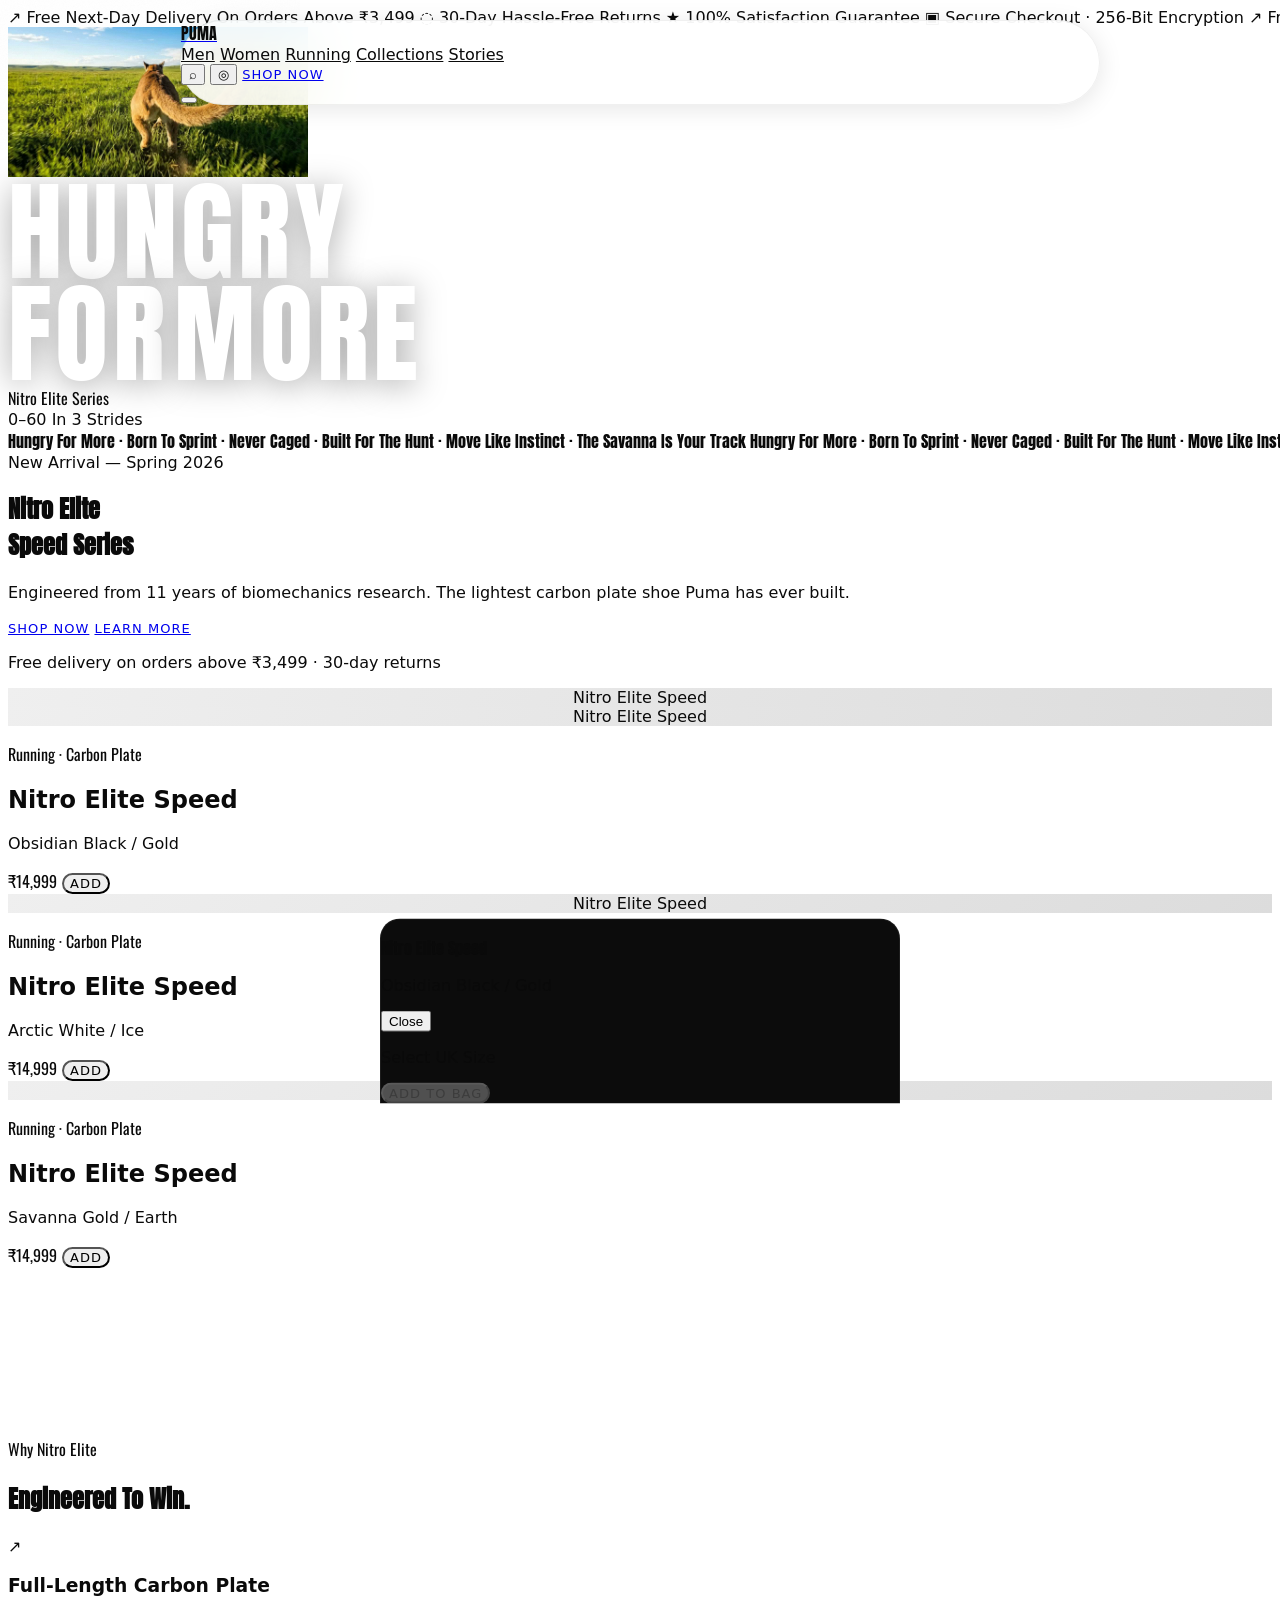
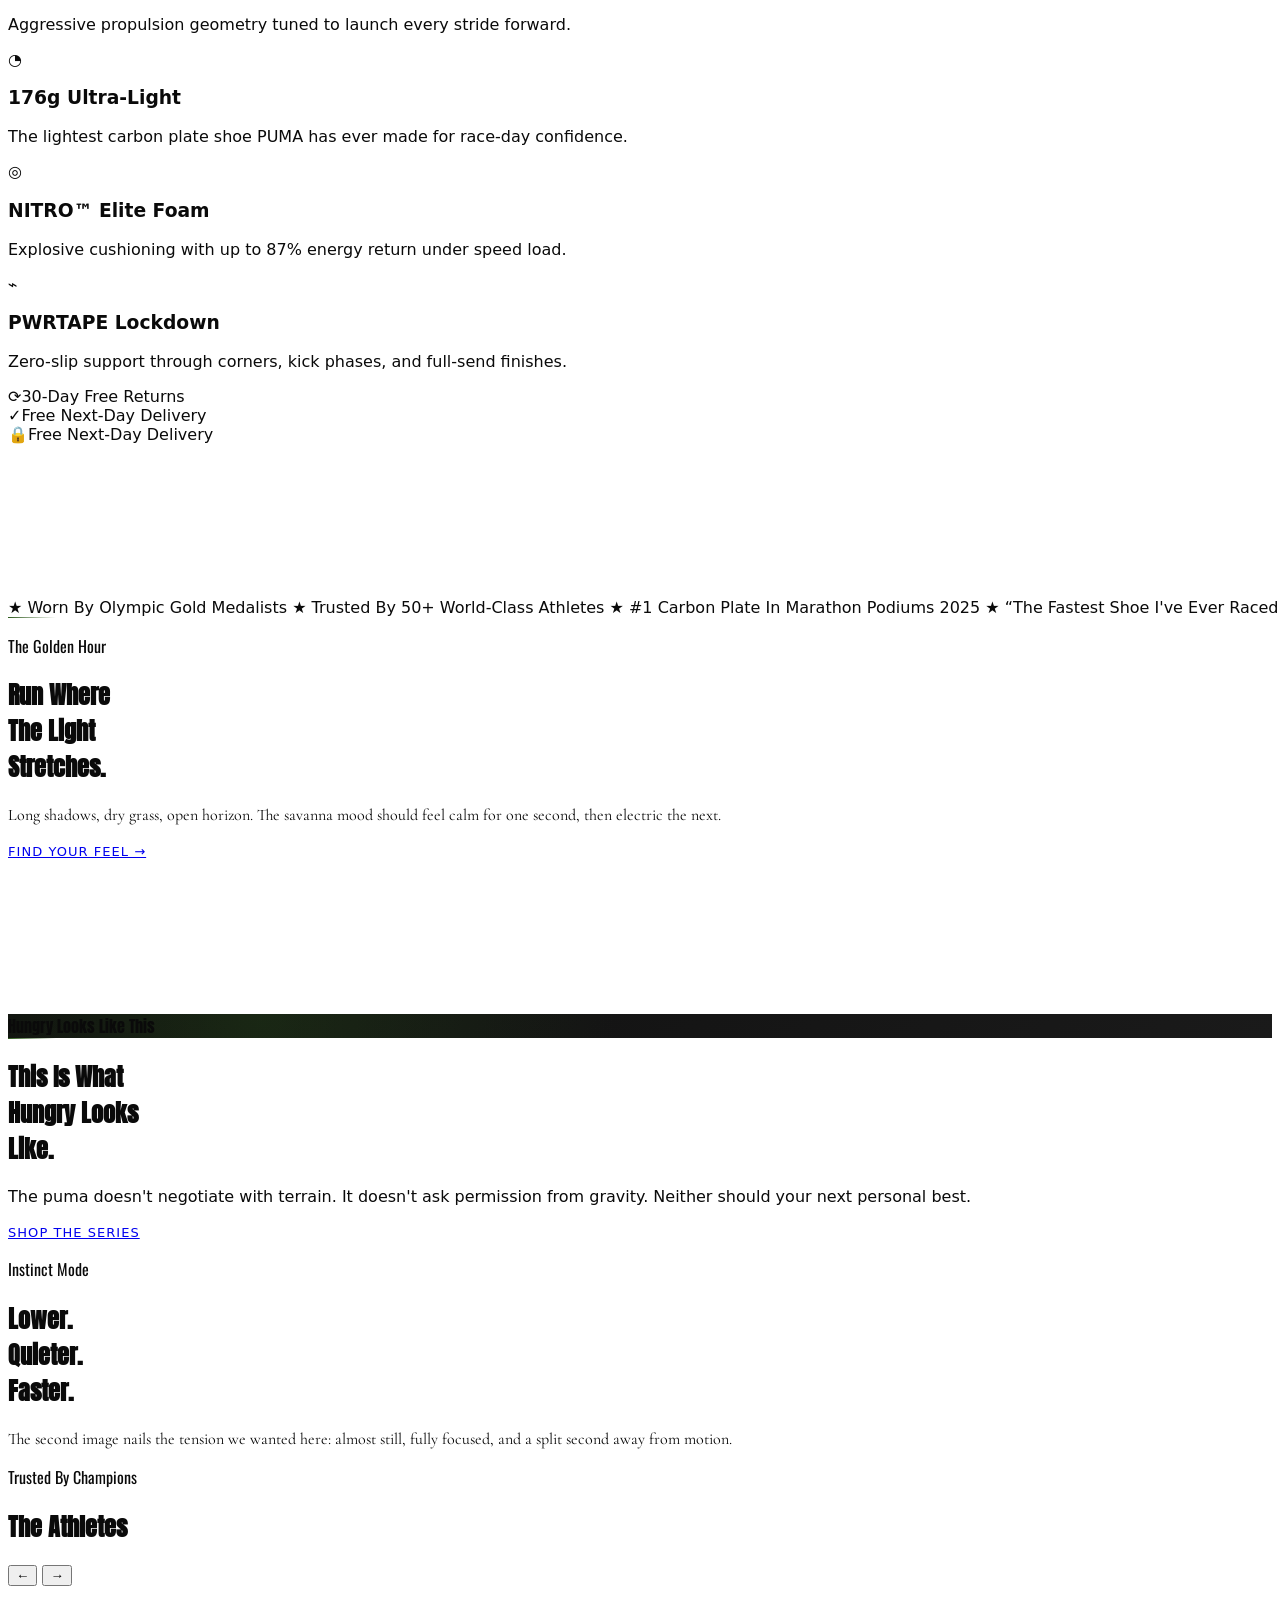
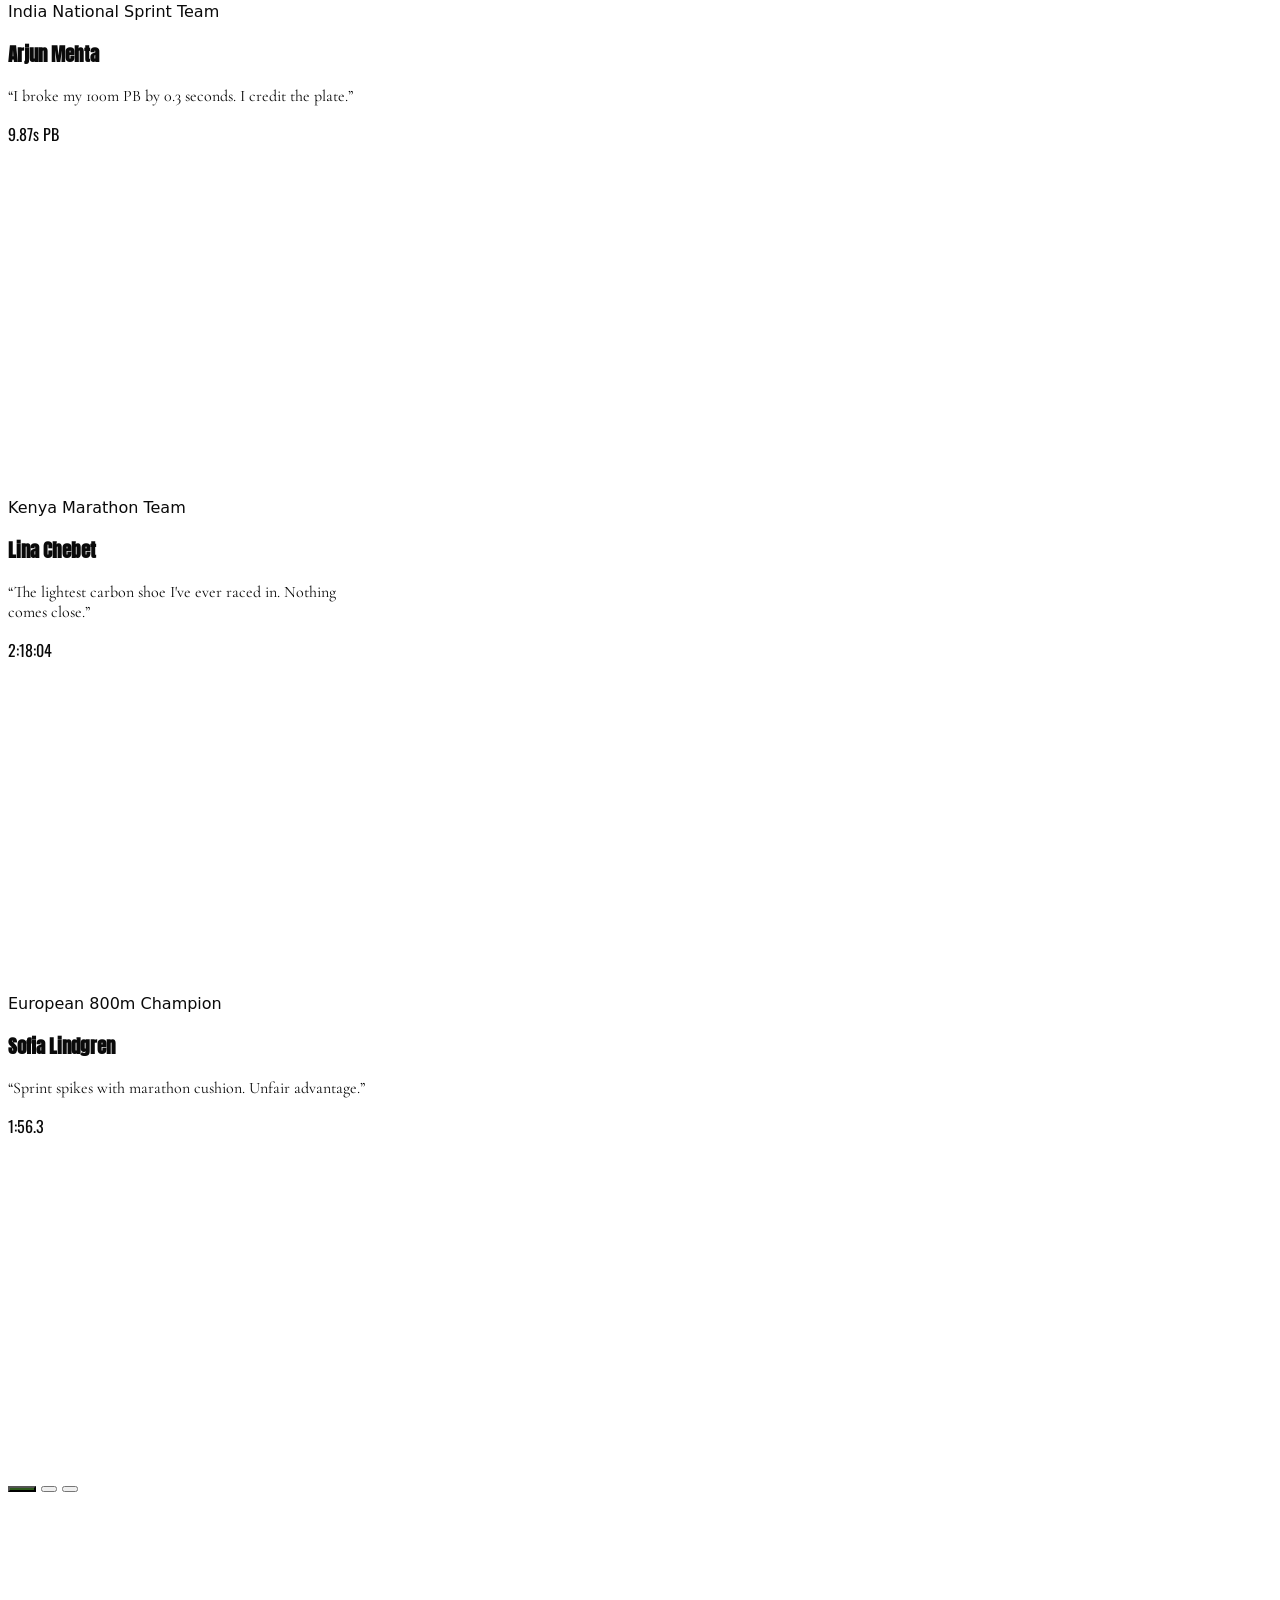
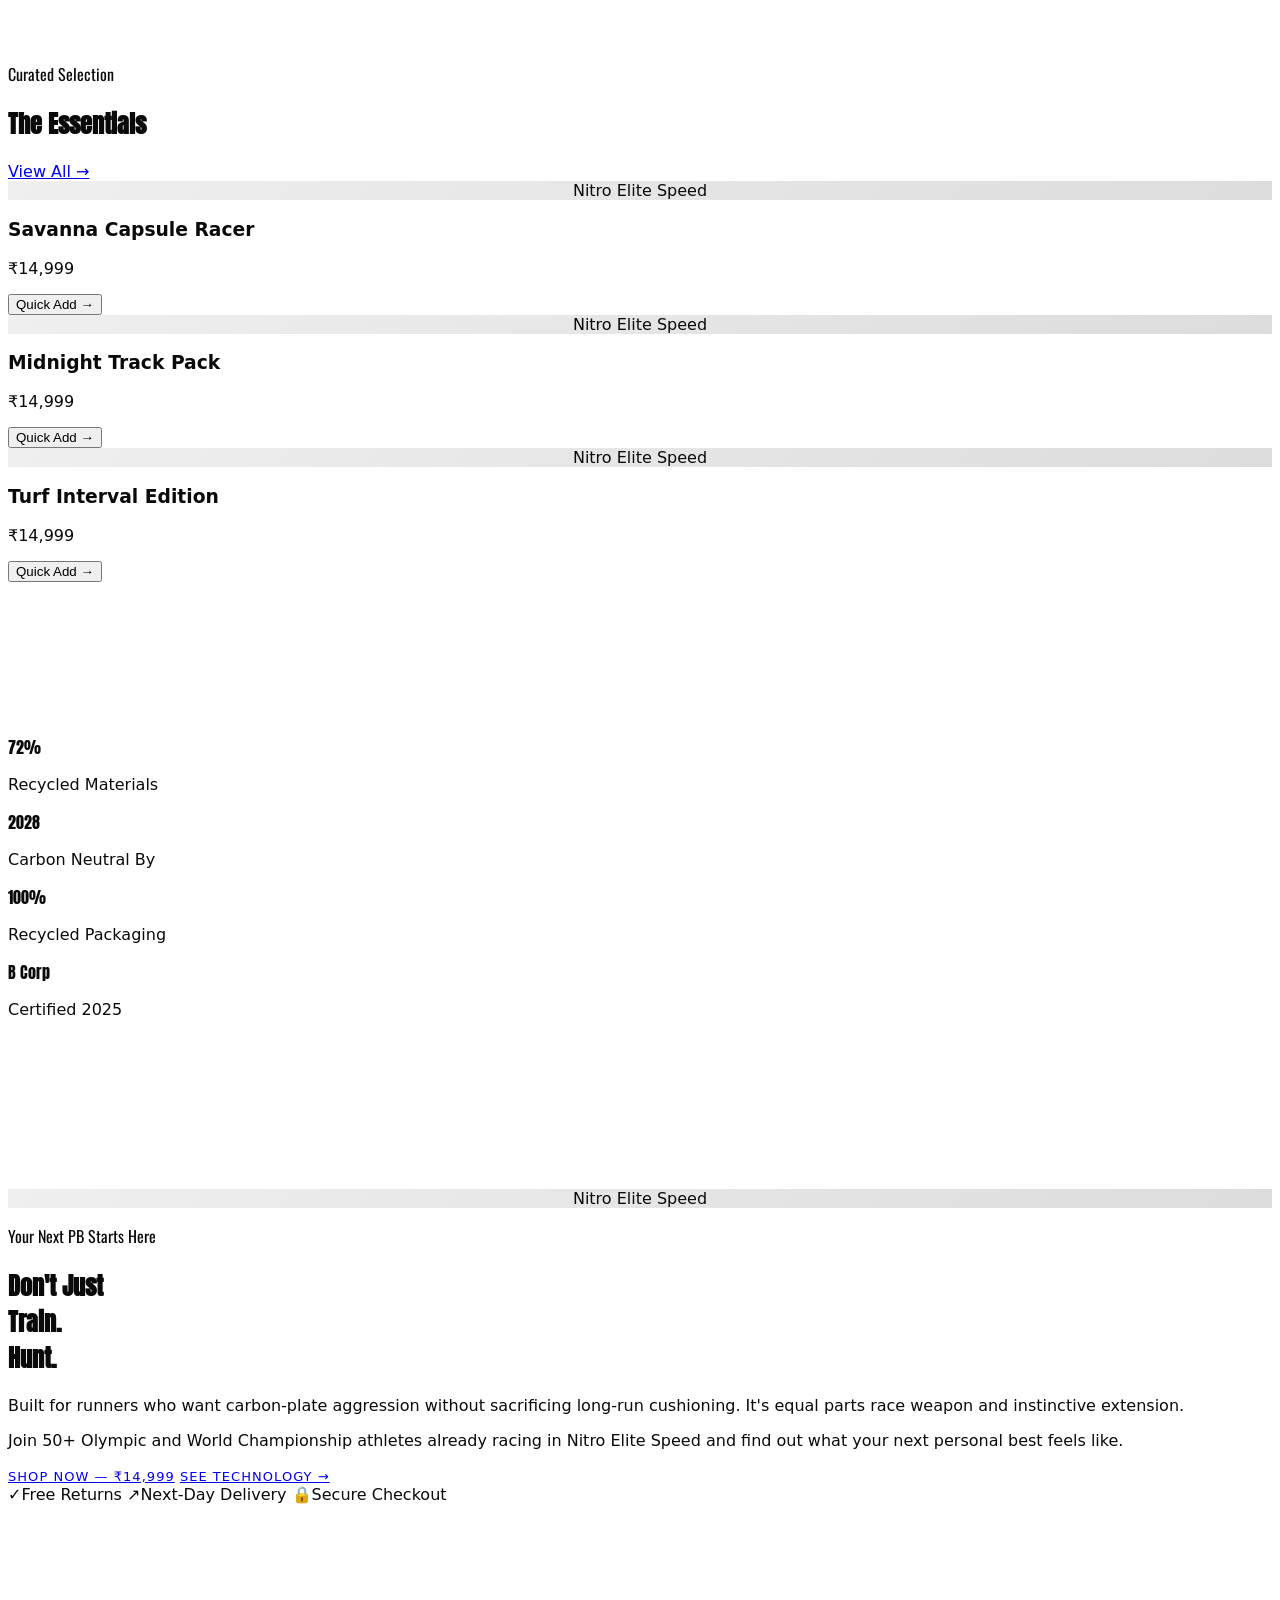
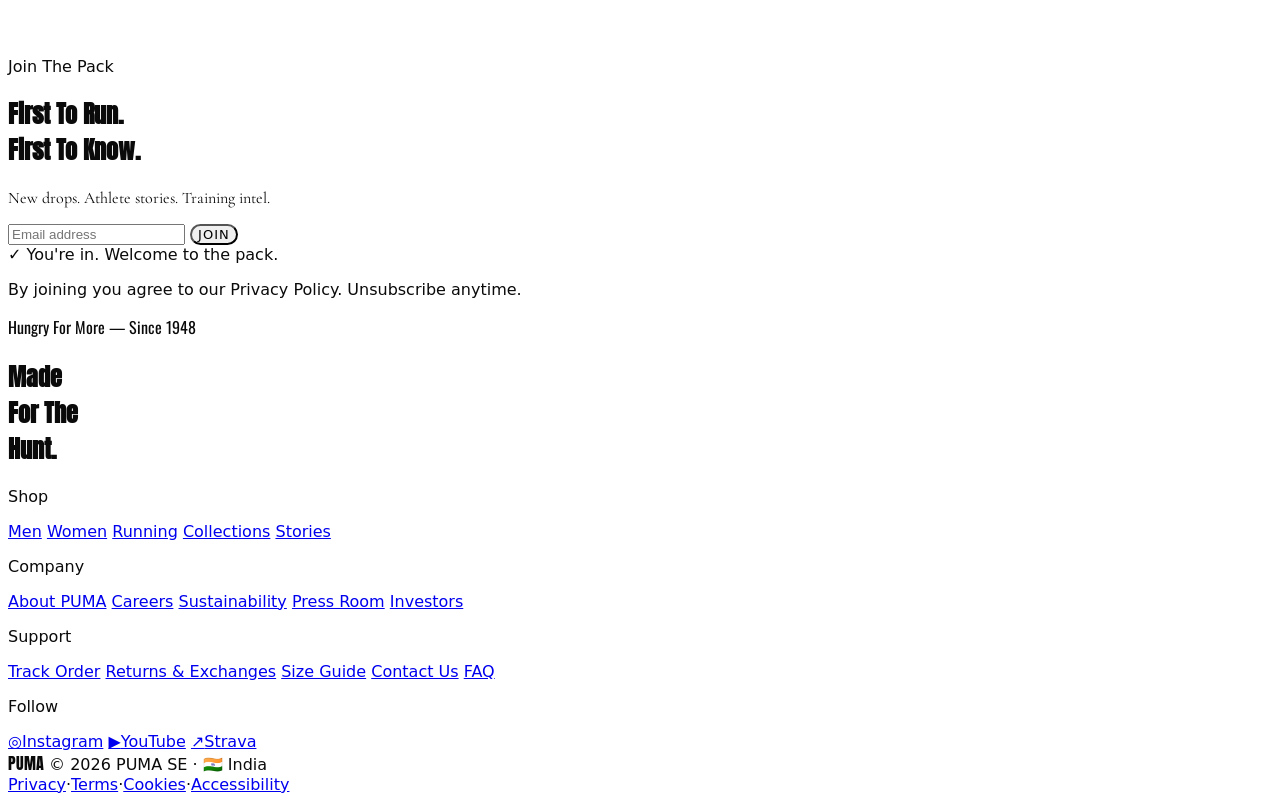
==== public/index.html @ 75780c7e "Initial commit: PUMA Hungry For More website" ====
<!DOCTYPE html>
<html lang="en">
<head>
  <meta charset="UTF-8">
  <meta name="viewport" content="width=device-width, initial-scale=1.0">
  <title>PUMA — Hungry For More | Nitro Elite Speed Series</title>
  <meta name="description" content="The puma doesn't train. It hunts. Nitro Elite Speed Series — the lightest carbon plate shoe PUMA has ever built.">
  <link rel="preconnect" href="https://fonts.googleapis.com">
  <link rel="preconnect" href="https://fonts.gstatic.com" crossorigin>
  <link rel="preconnect" href="https://api.fontshare.com" crossorigin>
  <link rel="stylesheet" href="https://fonts.googleapis.com/css2?family=Anton&family=Oswald:wght@400;500;700&family=Cormorant+Garamond:ital,wght@0,300;0,400;1,300;1,400&display=swap">
  <link rel="stylesheet" href="https://api.fontshare.com/v2/css?f[]=satoshi@300,400,500,700,400i&display=swap">
  <script src="https://cdn.tailwindcss.com"></script>
  <script>
    tailwind.config = {
      theme: {
        extend: {
          fontFamily: {
            anton: ["Anton", "sans-serif"],
            satoshi: ["Satoshi", "sans-serif"],
            oswald: ["Oswald", "sans-serif"],
            cormorant: ["Cormorant Garamond", "serif"]
          }
        }
      }
    };
  </script>
  <link rel="stylesheet" href="./shared.css">
</head>
<body class="bg-white text-[var(--text-primary)]">
  <div id="preloader" class="preloader" role="status" aria-label="Loading">
    <div class="flex flex-col items-center gap-5">
      <img src="./assets/puma-logo-png-26.webp" alt="PUMA" class="preloader-logo w-[120px] brightness-0" onerror="this.outerHTML='<div class=&quot;preloader-logo font-display text-5xl tracking-[0.16em]&quot;>PUMA</div>'">
      <div class="h-[2px] w-[240px] bg-[rgba(45,90,27,0.15)]"><div class="preloader-bar h-full bg-[var(--brand-green)]"></div></div>
      <p class="preloader-copy text-[11px] uppercase tracking-[0.22em] text-[var(--text-faint)]">Loading Experience</p>
    </div>
  </div>

  <svg class="grain-overlay" aria-hidden="true">
    <filter id="grainFilter">
      <feTurbulence type="fractalNoise" baseFrequency="0.9" numOctaves="4" stitchTiles="stitch"></feTurbulence>
      <feColorMatrix type="saturate" values="0"></feColorMatrix>
    </filter>
    <rect width="100%" height="100%" filter="url(#grainFilter)"></rect>
  </svg>

  <nav id="sticky-nav" class="glass" role="navigation" aria-label="Main navigation">
    <div class="flex h-[52px] items-center justify-between px-5 md:h-[58px] md:px-7">
      <a href="./index.html" class="flex items-center gap-3 text-white">
        <img id="nav-logo-img" src="./assets/puma-logo-png-26.webp" alt="PUMA" class="h-[32px] md:h-[36px] brightness-0 invert" onerror="this.replaceWith((function(){var s=document.createElement('span');s.className='nav-logo-text font-display text-xl tracking-[0.18em]';s.textContent='PUMA';return s;})())">
      </a>
      <div class="hidden items-center gap-7 lg:flex">
        <a class="nav-link text-[12px] font-medium uppercase tracking-[0.14em] text-white" href="./men.html">Men</a>
        <a class="nav-link text-[12px] font-medium uppercase tracking-[0.14em] text-white" href="./women.html">Women</a>
        <a class="nav-link text-[12px] font-medium uppercase tracking-[0.14em] text-white" href="./running.html">Running</a>
        <a class="nav-link text-[12px] font-medium uppercase tracking-[0.14em] text-white" href="./collections.html">Collections</a>
        <a class="nav-link text-[12px] font-medium uppercase tracking-[0.14em] text-white" href="./stories.html">Stories</a>
      </div>
      <div class="hidden items-center gap-3 md:flex">
        <button id="search-btn" class="nav-icon-btn flex h-10 w-10 items-center justify-center rounded-full border border-white/12 text-white" aria-label="Open search">
          <span class="text-lg">⌕</span>
        </button>
        <button id="cart-btn" class="nav-icon-btn relative flex h-10 w-10 items-center justify-center rounded-full border border-white/12 text-white" aria-label="Open cart">
          <span class="text-lg">◎</span>
          <span id="cart-badge" style="display:none" class="absolute -right-1 -top-1 h-5 min-w-[20px] items-center justify-center rounded-full bg-[var(--brand-green)] px-1 text-[10px] font-bold text-white"></span>
        </button>
        <a href="#product-grid" class="btn-pill rounded-full bg-white px-4 py-3 text-[var(--text-primary)]">Shop Now</a>
      </div>
      <button id="hamburger" class="flex flex-col gap-[5.5px] text-white md:hidden" aria-label="Open menu">
        <span class="hamburger-line"></span>
        <span class="hamburger-line"></span>
        <span class="hamburger-line"></span>
      </button>
    </div>
  </nav>

  <div id="mobile-nav-overlay" class="flex flex-col bg-[var(--brand-green)] px-6 pb-10 pt-24">
    <button id="mobile-nav-close" class="mb-10 self-end rounded-full border border-white/20 px-4 py-2 text-xs uppercase tracking-[0.22em] text-white" aria-label="Close menu">Close</button>
    <div class="flex flex-1 flex-col justify-center gap-5">
      <a class="mobile-link font-display text-5xl uppercase text-white" href="./men.html">Men</a>
      <a class="mobile-link font-display text-5xl uppercase text-white" href="./women.html">Women</a>
      <a class="mobile-link font-display text-5xl uppercase text-white" href="./running.html">Running</a>
      <a class="mobile-link font-display text-5xl uppercase text-white" href="./collections.html">Collections</a>
      <a class="mobile-link font-display text-5xl uppercase text-white" href="./stories.html">Stories</a>
    </div>
  </div>

  <section class="relative z-[4] h-9 overflow-hidden bg-[#0A0A0A]" aria-label="Announcements">
    <div class="announce-track flex h-full items-center gap-6 whitespace-nowrap px-4 text-[11px] uppercase tracking-[0.06em] text-white">
      <span class="inline-flex items-center gap-2"><span class="text-[var(--brand-green)]">↗</span> Free Next-Day Delivery On Orders Above ₹3,499</span>
      <span class="ticker-dot"></span>
      <span class="inline-flex items-center gap-2"><span class="text-[var(--brand-green)]">◌</span> 30-Day Hassle-Free Returns</span>
      <span class="ticker-dot"></span>
      <span class="inline-flex items-center gap-2"><span class="text-[var(--brand-green)]">★</span> 100% Satisfaction Guarantee</span>
      <span class="ticker-dot"></span>
      <span class="inline-flex items-center gap-2"><span class="text-[var(--brand-green)]">▣</span> Secure Checkout · 256-Bit Encryption</span>
      <span class="ticker-dot"></span>
      <span aria-hidden="true" class="inline-flex items-center gap-2"><span class="text-[var(--brand-green)]">↗</span> Free Next-Day Delivery On Orders Above ₹3,499</span>
      <span class="ticker-dot" aria-hidden="true"></span>
      <span aria-hidden="true" class="inline-flex items-center gap-2"><span class="text-[var(--brand-green)]">◌</span> 30-Day Hassle-Free Returns</span>
      <span class="ticker-dot" aria-hidden="true"></span>
      <span aria-hidden="true" class="inline-flex items-center gap-2"><span class="text-[var(--brand-green)]">★</span> 100% Satisfaction Guarantee</span>
      <span class="ticker-dot" aria-hidden="true"></span>
      <span aria-hidden="true" class="inline-flex items-center gap-2"><span class="text-[var(--brand-green)]">▣</span> Secure Checkout · 256-Bit Encryption</span>
    </div>
  </section>

  <main id="main-content" class="main-content">
    <section id="hero-canvas-section" class="relative h-[500vh]">
      <div id="hero-sticky" class="sticky top-0 h-screen overflow-hidden bg-[#0A0A0A]">
        <canvas id="hero-canvas" class="h-full w-full"></canvas>
        <div id="hero-text" class="pointer-events-none absolute inset-0 flex items-start justify-center pt-[42vh]">
          <div class="flex w-full items-end justify-between px-[3vw]">
            <span class="hero-word hero-reveal">HUNGRY</span>
            <div class="flex flex-col items-end">
              <span class="hero-word hero-reveal">FOR</span>
              <span class="hero-word hero-reveal">MORE</span>
            </div>
          </div>
        </div>
        <div id="hero-brand-label" class="absolute bottom-8 left-6 rounded-full bg-white px-4 py-2 font-label text-[10px] uppercase tracking-[0.2em] text-[var(--text-primary)] opacity-0 md:left-10">Nitro Elite Series</div>
        <div id="hero-speed-stat" class="absolute right-6 top-20 text-[12px] uppercase tracking-[0.16em] text-white/70 opacity-0 md:right-10">0–60 In 3 Strides</div>
      </div>
    </section>

    <section class="h-14 overflow-hidden bg-[var(--brand-green)]">
      <div class="marquee-track flex h-full items-center gap-12 whitespace-nowrap font-display text-[12px] uppercase tracking-[0.14em] text-white">
        <span>Hungry For More · Born To Sprint · Never Caged · Built For The Hunt · Move Like Instinct · The Savanna Is Your Track</span>
        <span aria-hidden="true">Hungry For More · Born To Sprint · Never Caged · Built For The Hunt · Move Like Instinct · The Savanna Is Your Track</span>
        <span aria-hidden="true">Hungry For More · Born To Sprint · Never Caged · Built For The Hunt · Move Like Instinct · The Savanna Is Your Track</span>
      </div>
    </section>

    <section id="product-intro" class="bg-white py-[clamp(80px,10vw,140px)]">
      <div class="mx-auto grid max-w-[1320px] gap-14 px-5 lg:grid-cols-[1.1fr_0.9fr] lg:px-10">
        <div class="flex flex-col justify-center">
          <span class="mb-6 inline-flex w-fit rounded-full bg-[var(--brand-pale)] px-4 py-2 text-[10px] font-medium uppercase tracking-[0.2em] text-[var(--brand-green)]">New Arrival — Spring 2026</span>
          <h1 class="font-display text-[clamp(56px,9vw,120px)] uppercase leading-[0.9] tracking-[0.02em]">
            <span class="word inline-block">Nitro</span>
            <span class="word inline-block">Elite</span><br>
            <span class="word inline-block">Speed</span>
            <span class="word inline-block">Series</span>
          </h1>
          <p class="mt-6 max-w-[34rem] text-[17px] leading-[1.7] text-[var(--text-muted)]">Engineered from 11 years of biomechanics research. The lightest carbon plate shoe Puma has ever built.</p>
          <div class="mt-8 flex flex-wrap gap-4">
            <a href="#product-grid" class="btn-pill rounded-full bg-[var(--text-primary)] px-6 py-4 text-white">Shop Now</a>
            <a href="#benefits-section" class="btn-pill rounded-full border border-[var(--hairline)] px-6 py-4 text-[var(--text-primary)]">Learn More</a>
          </div>
          <p class="mt-5 text-[11px] text-[var(--text-faint)]">Free delivery on orders above ₹3,499 · 30-day returns</p>
        </div>
        <div class="relative flex items-center justify-center overflow-hidden rounded-[32px] bg-[radial-gradient(ellipse_at_60%_50%,#E8F0E4_0%,transparent_68%)] p-10">
          <div data-product-visual="obsidian" data-visual-class="product-image h-[420px] w-full max-w-[520px] object-contain drop-shadow-[0_40px_80px_rgba(0,0,0,0.18)]" class="-rotate-6 -translate-y-3"></div>
        </div>
      </div>
    </section>

    <section id="product-grid" class="bg-white px-0 pb-10">
      <div class="grid gap-[2px] md:grid-cols-3">
        <article class="product-card bg-white">
          <div class="flex h-[58vh] min-h-[340px] items-center justify-center bg-[#F5F5F5] p-8">
            <div data-product-visual="obsidian" data-visual-class="product-image h-full w-[70%] object-contain"></div>
          </div>
          <div class="border-t border-[var(--hairline)] px-7 pb-7 pt-7">
            <p class="font-label text-[10px] uppercase tracking-[0.18em] text-[var(--brand-green)]">Running · Carbon Plate</p>
            <h2 class="mt-3 text-[19px] font-bold">Nitro Elite Speed</h2>
            <p class="mt-1 text-[13px] text-[var(--text-muted)]">Obsidian Black / Gold</p>
            <div class="mt-6 flex items-center justify-between gap-4">
              <span class="font-label text-[22px] font-bold">₹14,999</span>
              <button class="add-to-cart-btn btn-pill rounded-full border border-[var(--text-primary)] px-4 py-3" data-product-id="obsidian">Add</button>
            </div>
          </div>
        </article>
        <article class="product-card bg-white">
          <div class="flex h-[58vh] min-h-[340px] items-center justify-center bg-[#F5F5F5] p-8">
            <div data-product-visual="arctic" data-visual-class="product-image h-full w-[70%] object-contain"></div>
          </div>
          <div class="border-t border-[var(--hairline)] px-7 pb-7 pt-7">
            <p class="font-label text-[10px] uppercase tracking-[0.18em] text-[var(--brand-green)]">Running · Carbon Plate</p>
            <h2 class="mt-3 text-[19px] font-bold">Nitro Elite Speed</h2>
            <p class="mt-1 text-[13px] text-[var(--text-muted)]">Arctic White / Ice</p>
            <div class="mt-6 flex items-center justify-between gap-4">
              <span class="font-label text-[22px] font-bold">₹14,999</span>
              <button class="add-to-cart-btn btn-pill rounded-full border border-[var(--text-primary)] px-4 py-3" data-product-id="arctic">Add</button>
            </div>
          </div>
        </article>
        <article class="product-card bg-white">
          <div class="flex h-[58vh] min-h-[340px] items-center justify-center bg-[#F5F5F5] p-8">
            <div data-product-visual="savanna" data-visual-class="product-image h-full w-[70%] object-contain"></div>
          </div>
          <div class="border-t border-[var(--hairline)] px-7 pb-7 pt-7">
            <p class="font-label text-[10px] uppercase tracking-[0.18em] text-[var(--brand-green)]">Running · Carbon Plate</p>
            <h2 class="mt-3 text-[19px] font-bold">Nitro Elite Speed</h2>
            <p class="mt-1 text-[13px] text-[var(--text-muted)]">Savanna Gold / Earth</p>
            <div class="mt-6 flex items-center justify-between gap-4">
              <span class="font-label text-[22px] font-bold">₹14,999</span>
              <button class="add-to-cart-btn btn-pill rounded-full border border-[var(--text-primary)] px-4 py-3" data-product-id="savanna">Add</button>
            </div>
          </div>
        </article>
      </div>
    </section>

    <section id="benefits-section" class="section-pad bg-white">
      <div class="mx-auto max-w-[1200px] px-5 text-center lg:px-10">
        <p class="font-label text-[10px] uppercase tracking-[0.2em] text-[var(--brand-green)]">Why Nitro Elite</p>
        <h2 class="mt-4 font-display text-[clamp(40px,6vw,72px)] uppercase leading-[0.92]">Engineered To Win.</h2>
        <div class="mt-14 grid gap-6 md:grid-cols-2 lg:grid-cols-4">
          <article class="benefit-card rounded-[28px] border border-[var(--hairline)] p-7 text-left">
            <div class="flex h-16 w-16 items-center justify-center rounded-full bg-[var(--brand-pale)] text-2xl text-[var(--brand-green)]">↗</div>
            <h3 class="mt-6 text-[17px] font-bold">Full-Length Carbon Plate</h3>
            <p class="mt-3 text-[14px] leading-[1.6] text-[var(--text-muted)]">Aggressive propulsion geometry tuned to launch every stride forward.</p>
          </article>
          <article class="benefit-card rounded-[28px] border border-[var(--hairline)] p-7 text-left">
            <div class="flex h-16 w-16 items-center justify-center rounded-full bg-[var(--brand-pale)] text-2xl text-[var(--brand-green)]">◔</div>
            <h3 class="mt-6 text-[17px] font-bold">176g Ultra-Light</h3>
            <p class="mt-3 text-[14px] leading-[1.6] text-[var(--text-muted)]">The lightest carbon plate shoe PUMA has ever made for race-day confidence.</p>
          </article>
          <article class="benefit-card rounded-[28px] border border-[var(--hairline)] p-7 text-left">
            <div class="flex h-16 w-16 items-center justify-center rounded-full bg-[var(--brand-pale)] text-2xl text-[var(--brand-green)]">◎</div>
            <h3 class="mt-6 text-[17px] font-bold">NITRO™ Elite Foam</h3>
            <p class="mt-3 text-[14px] leading-[1.6] text-[var(--text-muted)]">Explosive cushioning with up to 87% energy return under speed load.</p>
          </article>
          <article class="benefit-card rounded-[28px] border border-[var(--hairline)] p-7 text-left">
            <div class="flex h-16 w-16 items-center justify-center rounded-full bg-[var(--brand-pale)] text-2xl text-[var(--brand-green)]">⌁</div>
            <h3 class="mt-6 text-[17px] font-bold">PWRTAPE Lockdown</h3>
            <p class="mt-3 text-[14px] leading-[1.6] text-[var(--text-muted)]">Zero-slip support through corners, kick phases, and full-send finishes.</p>
          </article>
        </div>
        <div class="mx-auto mt-12 grid max-w-[900px] gap-0 overflow-hidden rounded-full border border-[var(--hairline)] md:grid-cols-3">
          <div class="flex items-center justify-center gap-3 px-5 py-5 text-[12px] font-medium uppercase tracking-[0.14em]"><span class="text-[var(--brand-green)]">⟳</span>30-Day Free Returns</div>
          <div class="flex items-center justify-center gap-3 border-y border-[var(--hairline)] px-5 py-5 text-[12px] font-medium uppercase tracking-[0.14em] md:border-x md:border-y-0"><span class="text-[var(--brand-green)]">✓</span>Free Next-Day Delivery</div>
          <div class="flex items-center justify-center gap-3 px-5 py-5 text-[12px] font-medium uppercase tracking-[0.14em]"><span class="text-[var(--brand-green)]">🔒</span>Free Next-Day Delivery</div>
        </div>
      </div>
    </section>

    <section class="h-11 overflow-hidden border-y border-white/6 bg-[#0A0A0A]">
      <div class="announce-track flex h-full items-center gap-10 whitespace-nowrap text-[12px] uppercase tracking-[0.12em] text-white/75">
        <span><span class="text-[var(--brand-green)]">★</span> Worn By Olympic Gold Medalists</span>
        <span><span class="text-[var(--brand-green)]">★</span> Trusted By 50+ World-Class Athletes</span>
        <span><span class="text-[var(--brand-green)]">★</span> #1 Carbon Plate In Marathon Podiums 2025</span>
        <span><span class="text-[var(--brand-green)]">★</span> “The Fastest Shoe I&apos;ve Ever Raced In” — Lina Chebet</span>
        <span><span class="text-[var(--brand-green)]">★</span> 11 Years Of Biomechanics R&amp;D</span>
        <span aria-hidden="true"><span class="text-[var(--brand-green)]">★</span> Worn By Olympic Gold Medalists</span>
        <span aria-hidden="true"><span class="text-[var(--brand-green)]">★</span> Trusted By 50+ World-Class Athletes</span>
        <span aria-hidden="true"><span class="text-[var(--brand-green)]">★</span> #1 Carbon Plate In Marathon Podiums 2025</span>
      </div>
    </section>

    <section id="forest-section" class="relative h-screen overflow-hidden bg-[#0A0A0A]">
      <div id="forest-bg" class="parallax-bg absolute inset-0 h-[120%]">
        <img src="./assets/Puma in Tall Grass.png" alt="Golden savanna landscape at sunset" class="scene-image" onerror="this.style.display='none'; this.parentNode.classList.add('scene-fallback-savanna')">
      </div>
      <div class="grass-overlay absolute inset-0"></div>
      <div class="absolute inset-0 bg-[linear-gradient(90deg,rgba(0,0,0,0.68),rgba(0,0,0,0.12)_62%,rgba(0,0,0,0.24)_100%),linear-gradient(180deg,rgba(20,10,6,0.06)_0%,rgba(0,0,0,0.64)_100%)]"></div>
      <div id="forest-content" class="absolute bottom-20 left-4 z-10 max-w-[560px] px-4 md:left-16 md:px-0">
        <div class="premium-divider mb-8"></div>
        <p class="mb-5 font-label text-[10px] uppercase tracking-[0.22em] text-[var(--brand-green)]">The Golden Hour</p>
        <h2 class="font-display text-[clamp(48px,7vw,96px)] uppercase leading-[0.92] text-white">Run Where<br>The Light<br>Stretches.</h2>
        <p class="mt-6 max-w-[30rem] font-editorial text-[20px] font-light italic leading-[1.35] text-white/80 md:text-[22px]">Long shadows, dry grass, open horizon. The savanna mood should feel calm for one second, then electric the next.</p>
        <a href="#final-cta" class="btn-pill mt-8 inline-flex rounded-full border border-white/25 px-5 py-4 text-white">Find Your Feel →</a>
      </div>
    </section>

    <section id="snarl-section" class="grid min-h-[70vh] bg-[#0A0A0A] lg:grid-cols-[1.1fr_0.9fr]">
      <div class="relative min-h-[360px] overflow-hidden shadow-[inset_-60px_0_80px_rgba(10,10,10,0.8)]">
        <video autoplay loop muted playsinline class="h-full w-full object-cover" poster="./assets/Puma in Tall Grass.png" onplaying="this.nextElementSibling.style.display='none'" onerror="this.nextElementSibling.style.display='flex'">
          <source src="./assets/Snarl.mp4" type="video/mp4">
        </video>
        <div class="video-fallback absolute inset-0 flex items-center justify-center text-center font-display text-4xl uppercase tracking-[0.16em] text-white">Hungry Looks Like This</div>
      </div>
      <div id="snarl-copy" class="flex items-center px-5 py-16 md:px-10 lg:px-16">
        <div class="max-w-[520px]">
          <div class="premium-divider mb-8"></div>
          <h2 class="font-display text-[clamp(44px,5vw,76px)] uppercase leading-[0.92] text-white">This Is What<br>Hungry Looks<br>Like.</h2>
          <p class="mt-6 text-[16px] leading-[1.7] text-white/55">The puma doesn&apos;t negotiate with terrain. It doesn&apos;t ask permission from gravity. Neither should your next personal best.</p>
          <a href="#product-grid" class="btn-pill mt-8 inline-flex rounded-full border border-[var(--brand-green)] px-5 py-4 text-[var(--brand-green)] hover:bg-[var(--brand-green)] hover:text-white">Shop The Series</a>
        </div>
      </div>
    </section>

    <section id="jungle-section" class="relative h-[80vh] overflow-hidden bg-[#0A0A0A]">
      <div id="jungle-bg" class="parallax-bg absolute inset-0 h-[130%]">
        <img src="./assets/Pumas in Jungle.png" alt="Puma stalking through tall grass" class="scene-image" onerror="this.style.display='none'; this.parentNode.classList.add('scene-fallback-hunt')">
      </div>
      <div class="grass-overlay absolute inset-0 opacity-70"></div>
      <div class="absolute inset-0 bg-[linear-gradient(to_top,rgba(0,0,0,0.8)_0%,rgba(0,0,0,0.2)_50%,rgba(0,0,0,0.42)_100%),linear-gradient(90deg,rgba(8,8,8,0.18)_0%,rgba(8,8,8,0.02)_36%,rgba(8,8,8,0.32)_100%)]"></div>
      <div id="jungle-content" class="absolute bottom-12 left-5 z-10 max-w-[560px] md:left-14">
        <p class="font-label text-[10px] uppercase tracking-[0.2em] text-[var(--brand-green)]">Instinct Mode</p>
        <h2 class="mt-4 font-display text-[clamp(40px,6vw,80px)] uppercase leading-[0.92] text-white">Lower.<br>Quieter.<br>Faster.</h2>
        <p class="mt-4 max-w-[28rem] font-editorial text-[20px] font-light italic text-white/70">The second image nails the tension we wanted here: almost still, fully focused, and a split second away from motion.</p>
      </div>
    </section>

    <section id="athlete-section" class="bg-[#0A0A0A] px-5 py-24 text-white md:px-10">
      <div class="mx-auto max-w-[1260px]">
        <p class="font-label text-[10px] uppercase tracking-[0.2em] text-[var(--brand-green)]">Trusted By Champions</p>
        <div class="mt-4 flex items-end justify-between gap-5">
          <h2 class="font-display text-[clamp(40px,6vw,72px)] uppercase leading-[0.92]">The Athletes</h2>
          <div class="hidden items-center gap-3 md:flex">
            <button id="athlete-prev" class="flex h-11 w-11 items-center justify-center rounded-full border border-white/20 text-white/50 hover:text-white" aria-label="Previous">←</button>
            <button id="athlete-next" class="flex h-11 w-11 items-center justify-center rounded-full border border-white/20 text-white/50 hover:text-white" aria-label="Next">→</button>
          </div>
        </div>
        <div id="athlete-carousel" class="mt-10 flex snap-x snap-mandatory gap-[2px] overflow-x-auto scroll-smooth [scrollbar-width:none] [&::-webkit-scrollbar]:hidden">
          <article class="athlete-card relative overflow-hidden rounded-[28px] bg-[#151515]">
            <div class="athlete-card-bg absolute inset-0 bg-[radial-gradient(circle_at_20%_20%,rgba(45,90,27,0.35),transparent_30%),linear-gradient(135deg,#111_0%,#2b2b2b_100%)]"></div>
            <div class="absolute inset-0 bg-[linear-gradient(180deg,transparent_45%,rgba(0,0,0,0.85)_100%)]"></div>
            <div class="absolute bottom-0 left-0 right-0 flex items-end justify-between gap-4 p-6">
              <div>
                <p class="text-[11px] uppercase tracking-[0.18em] text-[var(--brand-green)]">India National Sprint Team</p>
                <h3 class="mt-2 font-display text-[26px] uppercase">Arjun Mehta</h3>
                <p class="mt-2 font-editorial text-[15px] italic text-white/75">“I broke my 100m PB by 0.3 seconds. I credit the plate.”</p>
              </div>
              <span class="rounded-full bg-[var(--brand-green)] px-4 py-3 font-label text-[15px] font-bold text-white">9.87s PB</span>
            </div>
          </article>
          <article class="athlete-card relative overflow-hidden rounded-[28px] bg-[#151515]">
            <div class="athlete-card-bg absolute inset-0 bg-[radial-gradient(circle_at_80%_20%,rgba(45,90,27,0.35),transparent_30%),linear-gradient(135deg,#0c0c0c_0%,#3a2719_100%)]"></div>
            <div class="absolute inset-0 bg-[linear-gradient(180deg,transparent_45%,rgba(0,0,0,0.85)_100%)]"></div>
            <div class="absolute bottom-0 left-0 right-0 flex items-end justify-between gap-4 p-6">
              <div>
                <p class="text-[11px] uppercase tracking-[0.18em] text-[var(--brand-green)]">Kenya Marathon Team</p>
                <h3 class="mt-2 font-display text-[26px] uppercase">Lina Chebet</h3>
                <p class="mt-2 font-editorial text-[15px] italic text-white/75">“The lightest carbon shoe I&apos;ve ever raced in. Nothing comes close.”</p>
              </div>
              <span class="rounded-full bg-[var(--brand-green)] px-4 py-3 font-label text-[15px] font-bold text-white">2:18:04</span>
            </div>
          </article>
          <article class="athlete-card relative overflow-hidden rounded-[28px] bg-[#151515]">
            <div class="athlete-card-bg absolute inset-0 bg-[radial-gradient(circle_at_60%_20%,rgba(45,90,27,0.35),transparent_30%),linear-gradient(135deg,#121212_0%,#203449_100%)]"></div>
            <div class="absolute inset-0 bg-[linear-gradient(180deg,transparent_45%,rgba(0,0,0,0.85)_100%)]"></div>
            <div class="absolute bottom-0 left-0 right-0 flex items-end justify-between gap-4 p-6">
              <div>
                <p class="text-[11px] uppercase tracking-[0.18em] text-[var(--brand-green)]">European 800m Champion</p>
                <h3 class="mt-2 font-display text-[26px] uppercase">Sofia Lindgren</h3>
                <p class="mt-2 font-editorial text-[15px] italic text-white/75">“Sprint spikes with marathon cushion. Unfair advantage.”</p>
              </div>
              <span class="rounded-full bg-[var(--brand-green)] px-4 py-3 font-label text-[15px] font-bold text-white">1:56.3</span>
            </div>
          </article>
        </div>
        <div class="athlete-dots mt-8 flex items-center justify-center gap-3">
          <button class="athlete-dot active h-2 w-2 rounded-full bg-white/35 transition-all" aria-label="Go to athlete 1"></button>
          <button class="athlete-dot h-2 w-2 rounded-full bg-white/35 transition-all" aria-label="Go to athlete 2"></button>
          <button class="athlete-dot h-2 w-2 rounded-full bg-white/35 transition-all" aria-label="Go to athlete 3"></button>
        </div>
      </div>
    </section>

    <section id="essentials" class="section-pad bg-[#F5F5F5] px-5 md:px-10">
      <div class="mx-auto max-w-[1280px]">
        <div class="mb-10 flex items-end justify-between gap-4">
          <div>
            <p class="font-label text-[10px] uppercase tracking-[0.2em] text-[var(--brand-green)]">Curated Selection</p>
            <h2 class="mt-4 font-display text-[clamp(40px,6vw,72px)] uppercase leading-[0.92]">The Essentials</h2>
          </div>
          <a href="./collections.html" class="hidden text-sm uppercase tracking-[0.16em] text-[var(--text-primary)] md:block">View All →</a>
        </div>
        <div class="grid gap-[2px] md:grid-cols-3">
          <article class="essentials-card relative h-[520px] overflow-hidden rounded-[28px]">
            <div class="editorial-image absolute inset-0 bg-[linear-gradient(135deg,#c2b691_0%,#7f6f4d_55%,#40351f_100%)]"></div>
            <div class="absolute inset-0 bg-[linear-gradient(180deg,transparent_35%,rgba(0,0,0,0.82)_100%)]"></div>
            <div class="absolute inset-0 flex items-center justify-center">
              <div data-product-visual="savanna" data-visual-class="essentials-shoe h-[250px] w-[60%] object-contain drop-shadow-[0_30px_60px_rgba(0,0,0,0.3)]"></div>
            </div>
            <div class="absolute bottom-0 left-0 right-0 flex items-end justify-between gap-4 p-7 text-white">
              <div>
                <h3 class="text-[17px] font-bold">Savanna Capsule Racer</h3>
                <p class="mt-2 text-[13px] text-white/65">₹14,999</p>
              </div>
              <button class="add-to-cart-btn text-[12px] uppercase tracking-[0.18em]" data-product-id="savanna">Quick Add →</button>
            </div>
          </article>
          <article class="essentials-card relative h-[520px] overflow-hidden rounded-[28px]">
            <div class="editorial-image absolute inset-0 bg-[linear-gradient(135deg,#111_0%,#28313c_48%,#090909_100%)]"></div>
            <div class="absolute inset-0 bg-[linear-gradient(180deg,transparent_35%,rgba(0,0,0,0.82)_100%)]"></div>
            <div class="absolute inset-0 flex items-center justify-center">
              <div data-product-visual="obsidian" data-visual-class="essentials-shoe h-[250px] w-[60%] object-contain drop-shadow-[0_30px_60px_rgba(0,0,0,0.3)]"></div>
            </div>
            <div class="absolute bottom-0 left-0 right-0 flex items-end justify-between gap-4 p-7 text-white">
              <div>
                <h3 class="text-[17px] font-bold">Midnight Track Pack</h3>
                <p class="mt-2 text-[13px] text-white/65">₹14,999</p>
              </div>
              <button class="add-to-cart-btn text-[12px] uppercase tracking-[0.18em]" data-product-id="obsidian">Quick Add →</button>
            </div>
          </article>
          <article class="essentials-card relative h-[520px] overflow-hidden rounded-[28px]">
            <div class="editorial-image absolute inset-0 bg-[linear-gradient(135deg,#35513a_0%,#4a8450_45%,#1b1f18_100%)]"></div>
            <div class="absolute inset-0 bg-[linear-gradient(180deg,transparent_35%,rgba(0,0,0,0.82)_100%)]"></div>
            <div class="absolute inset-0 flex items-center justify-center">
              <div data-product-visual="arctic" data-visual-class="essentials-shoe h-[250px] w-[60%] object-contain drop-shadow-[0_30px_60px_rgba(0,0,0,0.3)]"></div>
            </div>
            <div class="absolute bottom-0 left-0 right-0 flex items-end justify-between gap-4 p-7 text-white">
              <div>
                <h3 class="text-[17px] font-bold">Turf Interval Edition</h3>
                <p class="mt-2 text-[13px] text-white/65">₹14,999</p>
              </div>
              <button class="add-to-cart-btn text-[12px] uppercase tracking-[0.18em]" data-product-id="arctic">Quick Add →</button>
            </div>
          </article>
        </div>
      </div>
    </section>

    <section id="sustainability" class="grid min-h-[180px] items-center bg-[var(--brand-green)] px-5 py-8 text-center text-white md:grid-cols-4 md:px-10">
      <div class="border-white/15 py-4 md:border-r">
        <div class="stat-counter text-[clamp(36px,5vw,56px)]" data-target="72" data-suffix="%">0%</div>
        <p class="text-[12px] uppercase tracking-[0.14em] text-white/60">Recycled Materials</p>
      </div>
      <div class="border-white/15 py-4 md:border-r">
        <div class="stat-counter text-[clamp(36px,5vw,56px)]" data-target="2028">0</div>
        <p class="text-[12px] uppercase tracking-[0.14em] text-white/60">Carbon Neutral By</p>
      </div>
      <div class="border-white/15 py-4 md:border-r">
        <div class="stat-counter text-[clamp(36px,5vw,56px)]" data-target="100" data-suffix="%">0%</div>
        <p class="text-[12px] uppercase tracking-[0.14em] text-white/60">Recycled Packaging</p>
      </div>
      <div class="py-4">
        <div class="stat-counter text-[clamp(36px,5vw,56px)]">B Corp</div>
        <p class="text-[12px] uppercase tracking-[0.14em] text-white/60">Certified 2025</p>
      </div>
    </section>

    <section id="final-cta" class="section-pad bg-[#0A0A0A] px-5 text-white md:px-10">
      <div class="mx-auto grid max-w-[1280px] items-center gap-12 lg:grid-cols-2">
        <div class="flex justify-center">
          <div data-product-visual="obsidian" data-visual-class="h-[320px] w-[85%] max-w-[500px] object-contain drop-shadow-[0_40px_80px_rgba(0,0,0,0.35)]"></div>
        </div>
        <div>
          <p class="font-label text-[10px] uppercase tracking-[0.2em] text-[var(--brand-green)]">Your Next PB Starts Here</p>
          <h2 class="mt-4 font-display text-[clamp(40px,5vw,72px)] uppercase leading-[0.95]">Don&apos;t Just<br>Train.<br>Hunt.</h2>
          <p class="mt-6 max-w-[44ch] text-[16px] leading-[1.7] text-white/55">Built for runners who want carbon-plate aggression without sacrificing long-run cushioning. It&apos;s equal parts race weapon and instinctive extension.</p>
          <p class="mt-4 max-w-[44ch] text-[16px] leading-[1.7] text-white/55">Join 50+ Olympic and World Championship athletes already racing in Nitro Elite Speed and find out what your next personal best feels like.</p>
          <div class="mt-8 flex flex-wrap gap-4">
            <a href="#product-grid" class="btn-pill rounded-full bg-[var(--brand-green)] px-6 py-4 text-white">Shop Now — ₹14,999</a>
            <a href="#benefits-section" class="btn-pill rounded-full border border-white/20 px-6 py-4 text-white">See Technology →</a>
          </div>
          <div class="mt-8 flex flex-wrap gap-5 text-[11px] uppercase tracking-[0.16em] text-white/50">
            <span class="inline-flex items-center gap-2"><span class="text-[var(--brand-green)]">✓</span>Free Returns</span>
            <span class="inline-flex items-center gap-2"><span class="text-[var(--brand-green)]">↗</span>Next-Day Delivery</span>
            <span class="inline-flex items-center gap-2"><span class="text-[var(--brand-green)]">🔒</span>Secure Checkout</span>
          </div>
        </div>
      </div>
    </section>

    <section id="email-section" class="bg-white px-5 py-[clamp(100px,14vw,200px)]">
      <div class="mx-auto max-w-[600px] text-center">
        <span class="inline-flex rounded-full bg-[var(--brand-pale)] px-4 py-2 text-[10px] uppercase tracking-[0.2em] text-[var(--brand-green)]">Join The Pack</span>
        <h2 class="mt-6 font-display text-[clamp(48px,8vw,96px)] uppercase leading-[0.92]">First To Run.<br>First To Know.</h2>
        <p class="mt-5 font-editorial text-[20px] font-light italic text-[var(--text-muted)]">New drops. Athlete stories. Training intel.</p>
        <form id="email-form" class="mx-auto mt-10 flex max-w-[520px] flex-col gap-5 sm:flex-row">
          <input type="email" required aria-label="Email address" placeholder="Email address" class="min-w-0 flex-1 border-b-[1.5px] border-[var(--text-primary)] bg-transparent px-1 py-4 text-[15px] outline-none focus:border-[var(--brand-green)]">
          <button class="btn-pill rounded-full bg-[var(--brand-green)] px-8 py-4 text-white">Join</button>
        </form>
        <div id="email-success" class="hidden items-center justify-center gap-3 rounded-full bg-[var(--brand-pale)] px-6 py-4 text-[var(--brand-green)]">
          <span class="flex h-8 w-8 items-center justify-center rounded-full bg-[var(--brand-green)] text-white">✓</span>
          <span>You&apos;re in. Welcome to the pack.</span>
        </div>
        <p class="mt-5 text-[10px] text-[var(--text-faint)]">By joining you agree to our Privacy Policy. Unsubscribe anytime.</p>
      </div>
    </section>
  </main>

  <footer class="overflow-hidden bg-[#0A0A0A] px-5 text-white md:px-10">
    <div class="border-t border-[#1C1C1C] pt-[clamp(72px,10vw,140px)]">
      <div class="mx-auto max-w-[1280px]">
        <p class="font-label text-[10px] uppercase tracking-[0.22em] text-[var(--brand-green)]">Hungry For More — Since 1948</p>
        <h2 class="mt-5 font-display text-[clamp(52px,10vw,148px)] uppercase leading-[0.88]">Made<br>For The<br>Hunt.</h2>
        <div class="grid gap-10 pb-16 pt-[clamp(60px,7vw,96px)] md:grid-cols-2 lg:grid-cols-4">
          <div>
            <p class="text-[10px] font-medium uppercase tracking-[0.18em] text-[#3A3A3A]">Shop</p>
            <div class="mt-5 space-y-3">
              <a class="footer-link block text-[13px] text-[#5A5A5A]" href="./men.html">Men</a>
              <a class="footer-link block text-[13px] text-[#5A5A5A]" href="./women.html">Women</a>
              <a class="footer-link block text-[13px] text-[#5A5A5A]" href="./running.html">Running</a>
              <a class="footer-link block text-[13px] text-[#5A5A5A]" href="./collections.html">Collections</a>
              <a class="footer-link block text-[13px] text-[#5A5A5A]" href="./stories.html">Stories</a>
            </div>
          </div>
          <div>
            <p class="text-[10px] font-medium uppercase tracking-[0.18em] text-[#3A3A3A]">Company</p>
            <div class="mt-5 space-y-3 text-[13px] text-[#5A5A5A]">
              <a class="footer-link block" href="#">About PUMA</a>
              <a class="footer-link block" href="#">Careers</a>
              <a class="footer-link block" href="#">Sustainability</a>
              <a class="footer-link block" href="#">Press Room</a>
              <a class="footer-link block" href="#">Investors</a>
            </div>
          </div>
          <div>
            <p class="text-[10px] font-medium uppercase tracking-[0.18em] text-[#3A3A3A]">Support</p>
            <div class="mt-5 space-y-3 text-[13px] text-[#5A5A5A]">
              <a class="footer-link block" href="#">Track Order</a>
              <a class="footer-link block" href="#">Returns &amp; Exchanges</a>
              <a class="footer-link block" href="#">Size Guide</a>
              <a class="footer-link block" href="#">Contact Us</a>
              <a class="footer-link block" href="#">FAQ</a>
            </div>
          </div>
          <div>
            <p class="text-[10px] font-medium uppercase tracking-[0.18em] text-[#3A3A3A]">Follow</p>
            <div class="mt-5 space-y-3 text-[13px] text-[#5A5A5A]">
              <a class="footer-link flex items-center gap-3" href="#"><span class="social-pill flex h-8 w-8 items-center justify-center rounded-full border border-[#2A2A2A]">◎</span>Instagram</a>
              <a class="footer-link flex items-center gap-3" href="#"><span class="social-pill flex h-8 w-8 items-center justify-center rounded-full border border-[#2A2A2A]">▶</span>YouTube</a>
              <a class="footer-link flex items-center gap-3" href="#"><span class="social-pill flex h-8 w-8 items-center justify-center rounded-full border border-[#2A2A2A]">↗</span>Strava</a>
            </div>
          </div>
        </div>
        <div class="flex flex-col gap-4 border-t border-[#141414] py-7 text-[12px] text-[#4A4A4A] md:flex-row md:items-center md:justify-between">
          <div class="flex items-center gap-3">
            <img src="./assets/puma-logo-png-26.webp" alt="PUMA" class="h-[22px] opacity-25 brightness-0 invert" onerror="this.replaceWith((function(){var s=document.createElement('span');s.className='font-display text-base tracking-[0.16em] opacity-25';s.textContent='PUMA';return s;})())">
            <span>© 2026 PUMA SE · 🇮🇳 India</span>
          </div>
          <div class="flex flex-wrap items-center gap-2">
            <a href="#">Privacy</a><span>·</span><a href="#">Terms</a><span>·</span><a href="#">Cookies</a><span>·</span><a href="#">Accessibility</a>
          </div>
        </div>
      </div>
    </div>
  </footer>

  <div id="cart-overlay" class="overlay"></div>
  <aside id="cart-drawer" role="dialog" aria-modal="true" aria-label="Shopping bag">
    <div class="flex items-center justify-between border-b border-white/6 px-6 py-5 text-white">
      <div>
        <p class="font-display text-2xl uppercase tracking-[0.12em]">Bag</p>
        <p id="cart-count-label" class="mt-1 text-[12px] uppercase tracking-[0.16em] text-white/50">0 items</p>
      </div>
      <button id="cart-close" class="rounded-full border border-white/12 px-4 py-2 text-xs uppercase tracking-[0.18em]" aria-label="Close cart">Close</button>
    </div>
    <div id="cart-empty" class="flex flex-1 flex-col items-center justify-center gap-4 px-8 text-center text-white/45">
      <div class="text-6xl">◌</div>
      <p class="text-xl text-white">Your bag is empty</p>
      <p class="max-w-[18rem] text-sm text-white/45">Add something worth hunting for.</p>
    </div>
    <div id="cart-items" class="hidden flex-1 overflow-y-auto px-6 text-white"></div>
    <div class="border-t border-white/6 px-6 py-5 text-white">
      <div class="flex items-center justify-between text-sm uppercase tracking-[0.14em] text-white/55">
        <span>Subtotal</span>
        <span id="cart-subtotal" class="font-label text-2xl text-white">₹0</span>
      </div>
      <button id="checkout-btn" class="btn-pill mt-5 w-full rounded-full bg-[var(--brand-green)] px-6 py-4 text-white">Checkout</button>
    </div>
  </aside>

  <div id="size-overlay" class="overlay"></div>
  <section id="size-sheet" class="px-6 py-6 text-white">
    <div class="flex items-start justify-between gap-4">
      <div>
        <p id="size-product-name" class="font-display text-3xl uppercase">Nitro Elite Speed</p>
        <p id="size-product-color" class="mt-1 text-sm text-white/55">Obsidian Black / Gold</p>
      </div>
      <button id="size-close" class="rounded-full border border-white/12 px-4 py-2 text-xs uppercase tracking-[0.18em]" aria-label="Close size sheet">Close</button>
    </div>
    <p class="mt-7 text-[12px] uppercase tracking-[0.18em] text-white/50">Select UK Size</p>
    <div id="size-grid" class="mt-5 grid grid-cols-4 gap-3"></div>
    <button id="confirm-size" disabled class="btn-pill mt-6 w-full rounded-full bg-[var(--brand-green)] px-6 py-4 text-white opacity-30">Add To Bag</button>
  </section>

  <div id="search-overlay" class="overlay"></div>
  <section id="search-panel" role="dialog" aria-modal="true" class="px-5 pb-8 pt-8 text-white md:px-10">
    <div class="mx-auto max-w-[1280px]">
      <div class="flex items-center gap-4">
        <span class="text-2xl text-white/60">⌕</span>
        <input id="search-input" type="text" placeholder="Search the hunt" class="w-full border-b-[1.5px] border-white/15 bg-transparent pb-3 font-display text-[clamp(24px,4vw,44px)] uppercase outline-none" aria-label="Search products">
        <button id="search-close" class="rounded-full border border-white/12 px-4 py-2 text-xs uppercase tracking-[0.18em]" aria-label="Close search">Close</button>
      </div>
      <div id="search-results" class="mt-8 flex flex-wrap gap-4"></div>
    </div>
  </section>

  <script src="https://cdnjs.cloudflare.com/ajax/libs/gsap/3.12.5/gsap.min.js"></script>
  <script src="https://cdnjs.cloudflare.com/ajax/libs/gsap/3.12.5/ScrollTrigger.min.js"></script>
  <script src="./shared.js"></script>
</body>
</html>
---- public/shared.css ----
:root {
  --brand-green: #2d5a1b;
  --brand-green-mid: #4a7c2f;
  --brand-pale: #e8f0e4;
  --text-primary: #0a0a0a;
  --text-muted: #6b6b6b;
  --text-faint: #adadad;
  --section-dark: #0a0a0a;
  --hairline: #e5e5e5;
  --ease-spring: cubic-bezier(0.16, 1, 0.3, 1);
}

* {
  box-sizing: border-box;
}

html {
  scroll-behavior: smooth;
}

body {
  font-family: "Satoshi", system-ui, sans-serif;
  color: var(--text-primary);
  background: #fff;
}

*:focus-visible {
  outline: 2px solid var(--brand-green);
  outline-offset: 2px;
}

a,
button {
  transition: all 250ms var(--ease-spring);
}

button:disabled {
  cursor: not-allowed;
}

.font-display {
  font-family: "Anton", Impact, sans-serif;
}

.font-label {
  font-family: "Oswald", system-ui, sans-serif;
}

.font-editorial {
  font-family: "Cormorant Garamond", Georgia, serif;
}

.section-pad {
  padding: clamp(100px, 12vw, 180px) 0;
}

.btn-pill {
  border-radius: 9999px;
  font-family: "Satoshi", system-ui, sans-serif;
  font-size: 13px;
  font-weight: 500;
  letter-spacing: 0.08em;
  text-transform: uppercase;
  transition: all 250ms var(--ease-spring);
}

.btn-pill:hover {
  transform: translateY(-1px);
}

.premium-divider {
  width: 48px;
  height: 1px;
  background: linear-gradient(90deg, var(--brand-green) 0%, transparent 100%);
}

.grain-overlay {
  position: fixed;
  inset: 0;
  z-index: 3;
  opacity: 0.035;
  pointer-events: none;
}

.main-content {
  opacity: 0;
  transition: opacity 500ms ease;
}

.main-content.ready {
  opacity: 1;
}

.preloader {
  position: fixed;
  inset: 0;
  z-index: 9999;
  display: flex;
  align-items: center;
  justify-content: center;
  background: #fff;
  transition: opacity 500ms ease;
}

.preloader.fade-out {
  opacity: 0;
}

.preloader-logo {
  animation: logoFadeIn 600ms ease 200ms both;
}

.preloader-bar {
  width: 0;
  animation: loadBar 1000ms var(--ease-spring) 400ms forwards;
}

.preloader-copy {
  opacity: 0;
  animation: logoFadeIn 500ms ease 600ms forwards;
}

@keyframes logoFadeIn {
  from {
    opacity: 0;
    transform: translateY(6px);
  }

  to {
    opacity: 1;
    transform: translateY(0);
  }
}

@keyframes loadBar {
  from {
    width: 0;
  }

  to {
    width: 240px;
  }
}

@keyframes announceTicker {
  from {
    transform: translateX(0);
  }

  to {
    transform: translateX(-50%);
  }
}

@keyframes marquee {
  from {
    transform: translateX(0);
  }

  to {
    transform: translateX(-33.333%);
  }
}

.announce-track,
.marquee-track {
  min-width: max-content;
  animation: announceTicker 30s linear infinite;
}

.marquee-track {
  animation-name: marquee;
}

.announce-track:hover,
.marquee-track:hover {
  animation-play-state: paused;
}

#sticky-nav {
  position: fixed;
  top: 20px;
  left: 50%;
  width: calc(100% - 40px);
  max-width: 920px;
  border-radius: 9999px;
  z-index: 50;
  opacity: 0;
  pointer-events: none;
  transform: translateX(-50%) translateY(-60px);
  transition: all 350ms var(--ease-spring);
}

#sticky-nav.visible {
  opacity: 1;
  pointer-events: auto;
  transform: translateX(-50%) translateY(0);
}

#sticky-nav.glass {
  background: rgba(8, 8, 8, 0.6);
  border: 1px solid rgba(255, 255, 255, 0.1);
  box-shadow: 0 8px 40px rgba(0, 0, 0, 0.4);
  backdrop-filter: blur(32px) saturate(1.8);
}

#sticky-nav.glass.scrolled-far {
  background: rgba(255, 255, 255, 0.9);
  border: 1px solid rgba(0, 0, 0, 0.06);
  box-shadow: 0 4px 24px rgba(0, 0, 0, 0.1);
}

#sticky-nav.glass.scrolled-far .nav-link,
#sticky-nav.glass.scrolled-far .nav-icon-btn,
#sticky-nav.glass.scrolled-far .nav-logo-text {
  color: var(--text-primary);
}

#sticky-nav.glass.scrolled-far #nav-logo-img {
  filter: brightness(0);
}

.nav-link {
  position: relative;
}

.nav-link::after {
  content: "";
  position: absolute;
  left: 0;
  bottom: -6px;
  width: 100%;
  height: 2px;
  background: var(--brand-green);
  transform: scaleX(0);
  transform-origin: left;
  transition: transform 250ms var(--ease-spring);
}

.nav-link:nth-child(even)::after {
  transform-origin: right;
}

.nav-link:hover::after {
  transform: scaleX(1);
}

.hamburger-line {
  width: 22px;
  height: 1.5px;
  background: currentColor;
  transition: transform 300ms var(--ease-spring), opacity 300ms ease;
}

#hamburger.active .hamburger-line:nth-child(1) {
  transform: translateY(7px) rotate(45deg);
}

#hamburger.active .hamburger-line:nth-child(2) {
  opacity: 0;
}

#hamburger.active .hamburger-line:nth-child(3) {
  transform: translateY(-7px) rotate(-45deg);
}

#mobile-nav-overlay {
  position: fixed;
  inset: 0;
  z-index: 90;
  background: var(--brand-green);
  transform: translateY(-100%);
  transition: transform 500ms var(--ease-spring);
}

#mobile-nav-overlay.open {
  transform: translateY(0);
}

.mobile-link {
  opacity: 0;
  transform: translateY(24px);
  transition: all 400ms var(--ease-spring);
}

#mobile-nav-overlay.open .mobile-link {
  opacity: 1;
  transform: translateY(0);
}

#mobile-nav-overlay.open .mobile-link:nth-child(2) {
  transition-delay: 70ms;
}

#mobile-nav-overlay.open .mobile-link:nth-child(3) {
  transition-delay: 140ms;
}

#mobile-nav-overlay.open .mobile-link:nth-child(4) {
  transition-delay: 210ms;
}

#mobile-nav-overlay.open .mobile-link:nth-child(5) {
  transition-delay: 280ms;
}

.hero-word {
  font-family: "Anton", Impact, sans-serif;
  font-size: clamp(40px, 8.5vw, 140px);
  line-height: 0.94;
  letter-spacing: 0.04em;
  color: #fff;
  text-shadow: 0 4px 32px rgba(0, 0, 0, 0.35);
}

.hero-reveal {
  opacity: 0;
  transform: translateY(30px);
}

.product-card,
.essentials-card,
.story-card,
.collection-panel {
  position: relative;
  overflow: hidden;
}

.product-card::after,
.essentials-card::after {
  content: "";
  position: absolute;
  left: 0;
  bottom: 0;
  width: 0;
  height: 2px;
  background: var(--brand-green);
  transition: width 300ms var(--ease-spring);
}

.product-card:hover::after,
.essentials-card:hover::after {
  width: 100%;
}

.product-image,
.essentials-shoe,
.parallax-bg,
.editorial-image {
  transition: transform 450ms var(--ease-spring);
}

.scene-image {
  width: 100%;
  height: 100%;
  object-fit: cover;
  object-position: center;
}

.scene-fallback-savanna {
  background:
    linear-gradient(180deg, rgba(34, 20, 10, 0.1) 0%, rgba(22, 13, 7, 0.38) 100%),
    radial-gradient(circle at 50% 38%, rgba(255, 213, 128, 0.78), rgba(255, 196, 89, 0.2) 18%, transparent 22%),
    linear-gradient(180deg, #6d421f 0%, #bc7a39 34%, #cb8d46 48%, #8f5f31 64%, #3c2313 100%);
}

.scene-fallback-hunt {
  background:
    linear-gradient(180deg, rgba(10, 18, 8, 0.18) 0%, rgba(5, 6, 4, 0.55) 100%),
    radial-gradient(circle at 50% 54%, rgba(248, 210, 112, 0.6), transparent 18%),
    linear-gradient(180deg, #314224 0%, #53653b 42%, #8d7440 68%, #2d2315 100%);
}

.grass-overlay {
  background:
    linear-gradient(180deg, transparent 0%, rgba(0, 0, 0, 0.08) 58%, rgba(0, 0, 0, 0.46) 100%),
    repeating-linear-gradient(
      102deg,
      rgba(228, 172, 91, 0.02) 0 10px,
      rgba(72, 51, 20, 0.1) 10px 14px,
      rgba(214, 164, 80, 0.02) 14px 24px
    );
  mix-blend-mode: soft-light;
}

.product-card:hover .product-image,
.essentials-card:hover .essentials-shoe {
  transform: scale(1.06) rotate(-3deg);
}

.product-placeholder,
.image-placeholder {
  display: flex;
  align-items: center;
  justify-content: center;
  text-align: center;
  background: linear-gradient(135deg, #efefef 0%, #dcdcdc 100%);
  color: var(--text-primary);
}

.video-fallback {
  background:
    radial-gradient(circle at 20% 20%, rgba(45, 90, 27, 0.3), transparent 35%),
    linear-gradient(135deg, #0f0f0f 0%, #1a1a1a 100%);
}

.ticker-dot {
  width: 3px;
  height: 3px;
  border-radius: 9999px;
  background: rgba(255, 255, 255, 0.4);
}

.overlay {
  position: fixed;
  inset: 0;
  background: rgba(0, 0, 0, 0.55);
  backdrop-filter: blur(5px);
  opacity: 0;
  pointer-events: none;
  transition: opacity 300ms ease;
}

.overlay.open {
  opacity: 1;
  pointer-events: all;
}

#cart-overlay,
#search-overlay {
  z-index: 9000;
}

#size-overlay {
  z-index: 9190;
}

#cart-drawer {
  position: fixed;
  top: 0;
  right: 0;
  z-index: 9100;
  display: flex;
  flex-direction: column;
  width: min(440px, 100vw);
  height: 100dvh;
  transform: translateX(100%);
  transition: transform 380ms var(--ease-spring);
  background: #0c0c0c;
  border-left: 1px solid rgba(255, 255, 255, 0.06);
}

#cart-drawer.open {
  transform: translateX(0);
}

#cart-items::-webkit-scrollbar {
  width: 3px;
}

#cart-items::-webkit-scrollbar-thumb {
  background: rgba(255, 255, 255, 0.12);
}

#size-sheet {
  position: fixed;
  bottom: 0;
  left: 50%;
  z-index: 9200;
  width: min(520px, 100vw);
  transform: translateX(-50%) translateY(110%);
  transition: transform 380ms var(--ease-spring);
  border-radius: 20px 20px 0 0;
  background: #0c0c0c;
  border: 1px solid rgba(255, 255, 255, 0.07);
  border-bottom: none;
}

#size-sheet.open {
  transform: translateX(-50%) translateY(0);
}

.size-btn.selected {
  background: var(--brand-green);
  border-color: var(--brand-green);
  color: #fff;
}

#search-panel {
  position: fixed;
  top: 0;
  left: 0;
  right: 0;
  z-index: 9050;
  transform: translateY(-100%);
  transition: transform 380ms var(--ease-spring);
  background: #0c0c0c;
}

#search-panel.open {
  transform: translateY(0);
}

.search-result-card {
  border: 1px solid rgba(255, 255, 255, 0.06);
  background: rgba(255, 255, 255, 0.02);
}

.athlete-card {
  width: 360px;
  height: 480px;
  scroll-snap-align: start;
}

.athlete-card-bg {
  background-size: cover;
  background-position: center;
}

.athlete-dots button.active {
  width: 28px;
  background: var(--brand-green);
}

.stat-counter {
  font-family: "Anton", Impact, sans-serif;
}

.page-hero {
  min-height: 88vh;
}

.page-hero-visual {
  position: absolute;
  inset: 0;
  background-size: cover;
  background-position: center;
}

.footer-link:hover {
  color: #fff;
}

.social-pill:hover {
  border-color: var(--brand-green);
  color: var(--brand-green);
}

@media (max-width: 767px) {
  #sticky-nav {
    width: calc(100% - 24px);
    top: 12px;
  }

  .athlete-card {
    width: 82vw;
    height: 420px;
  }
}
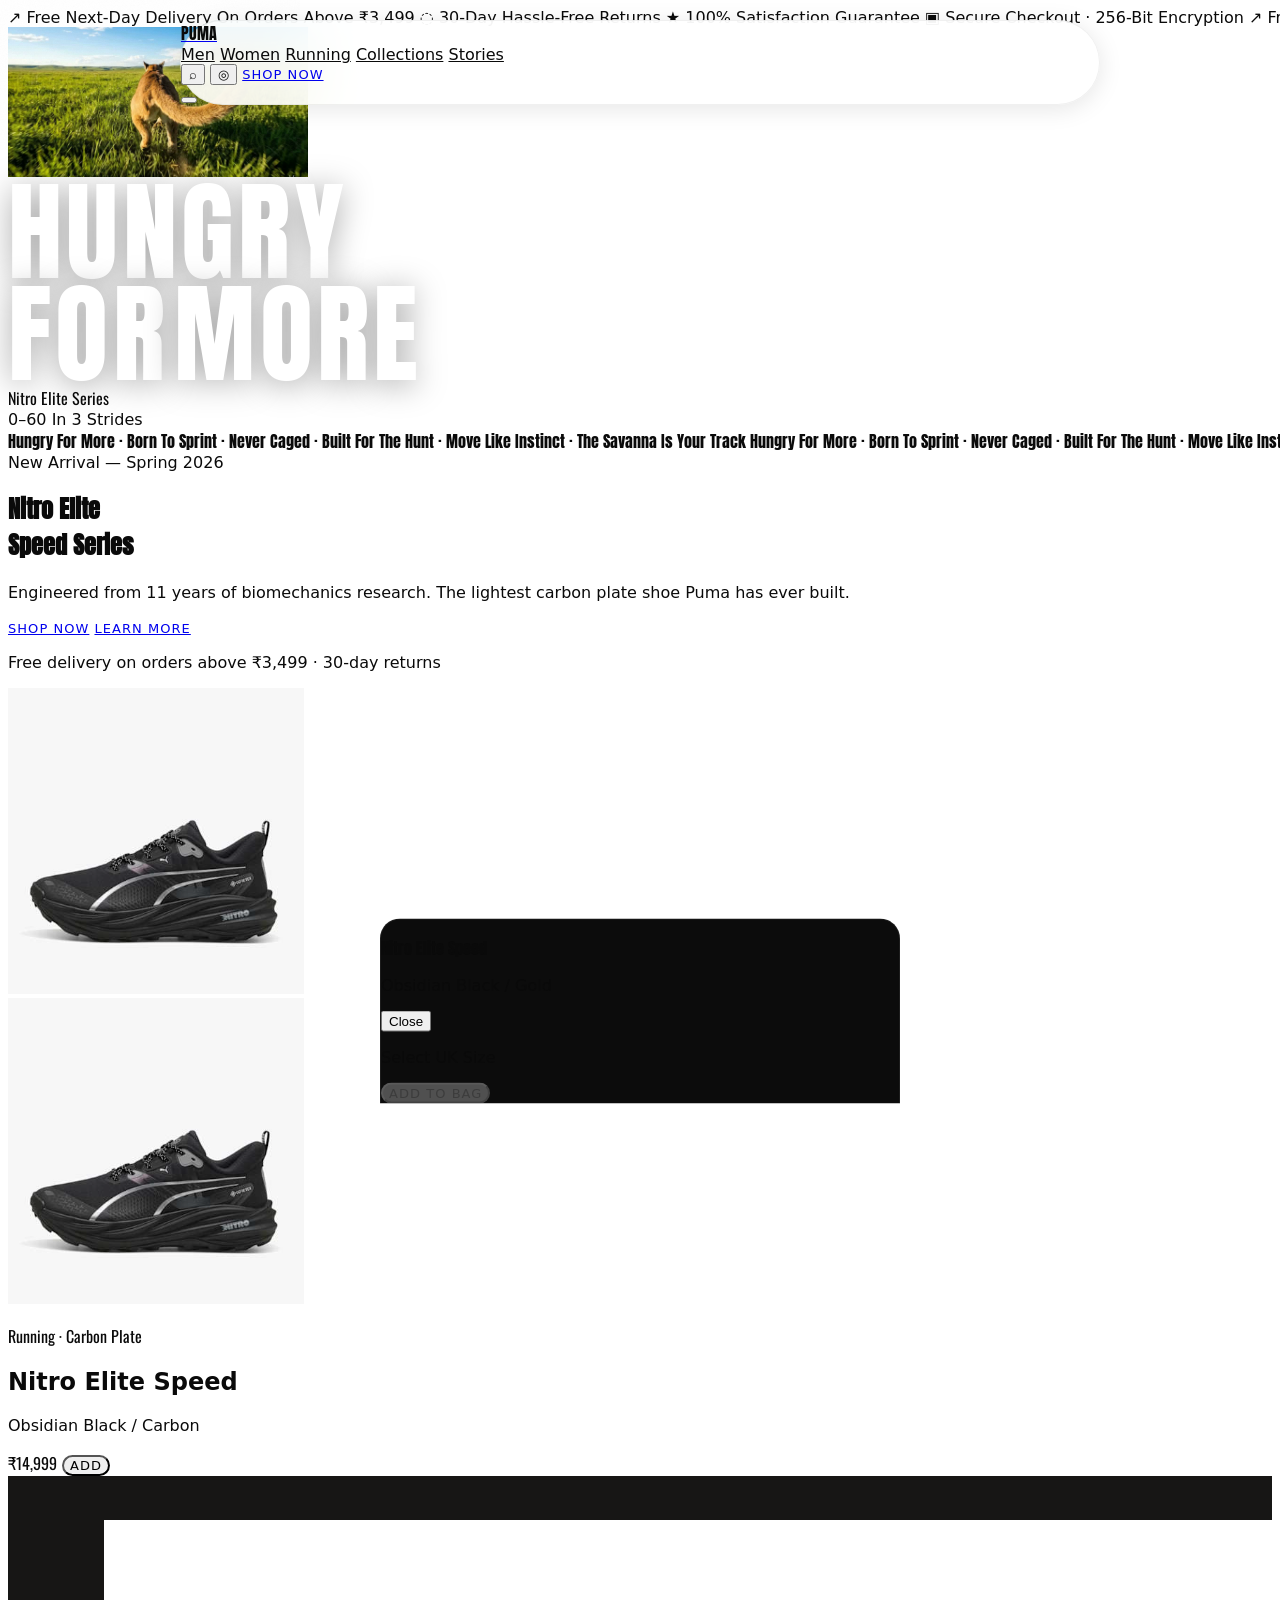
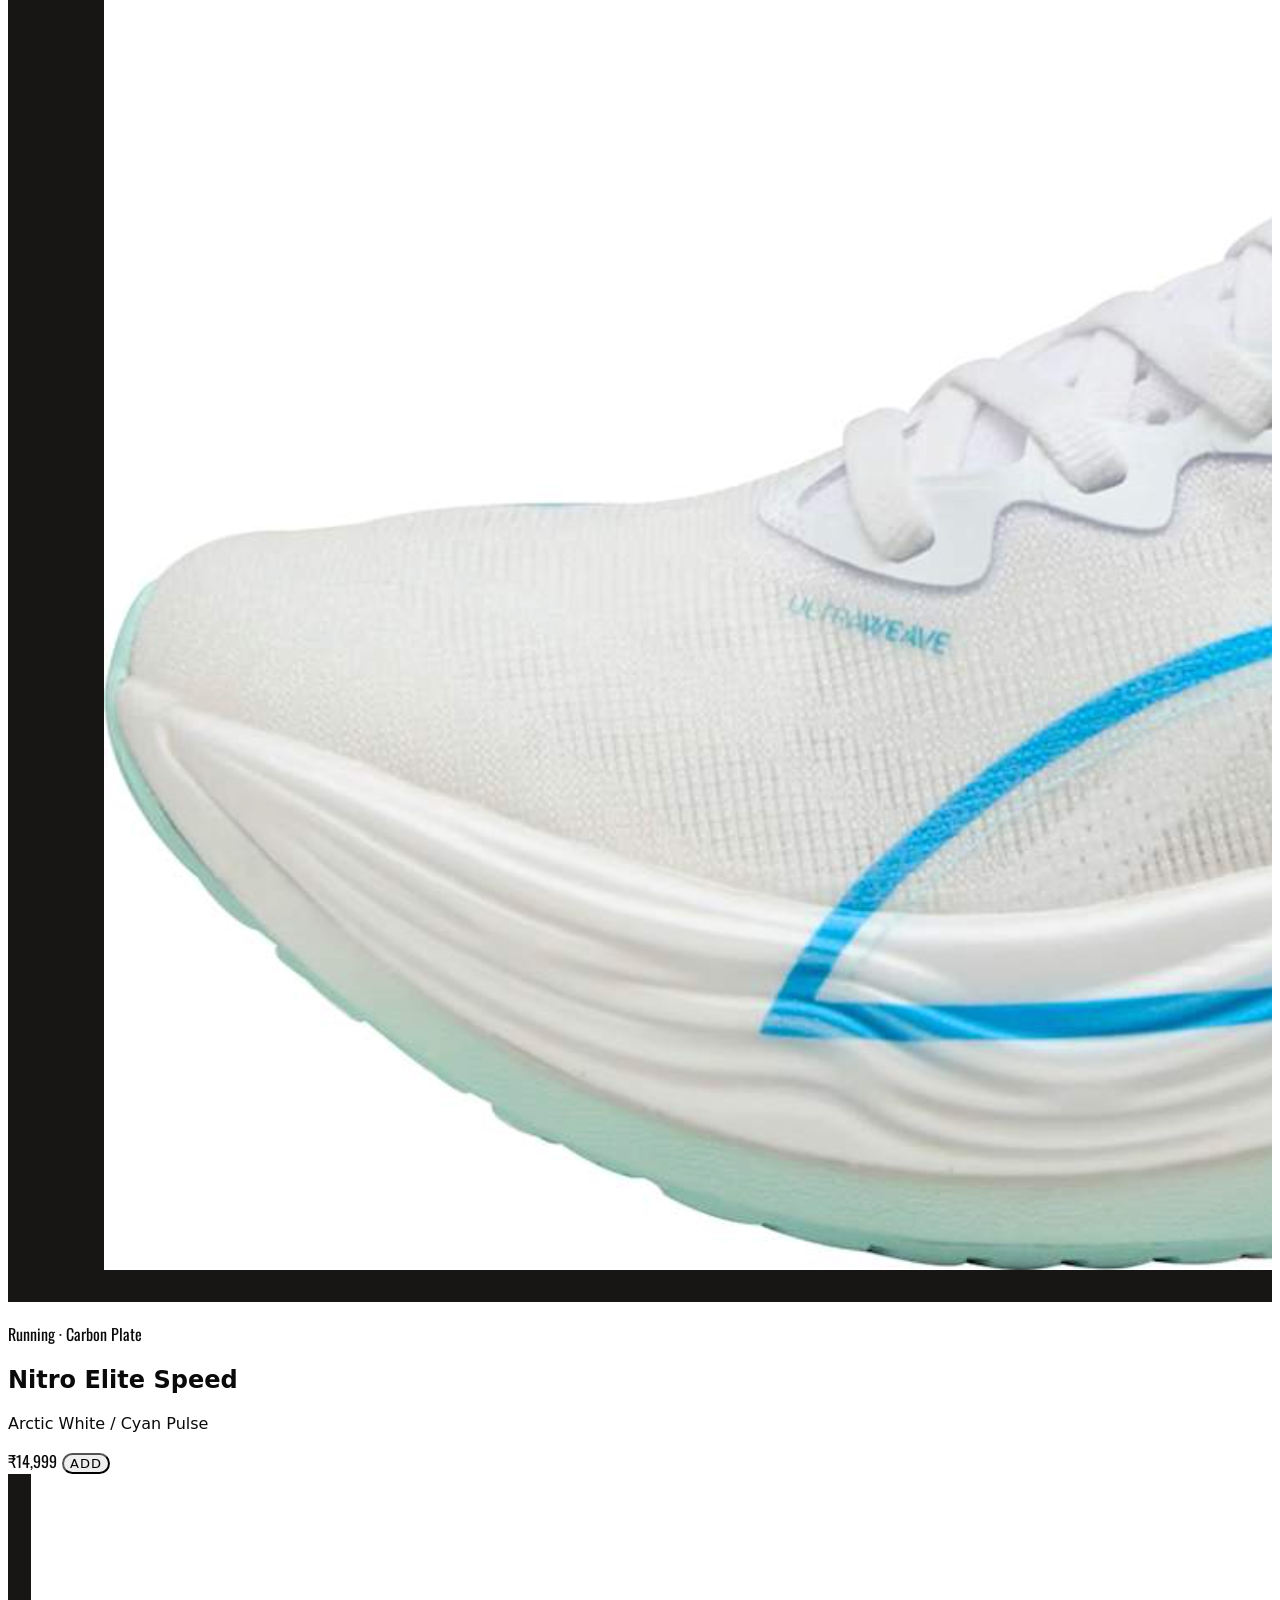
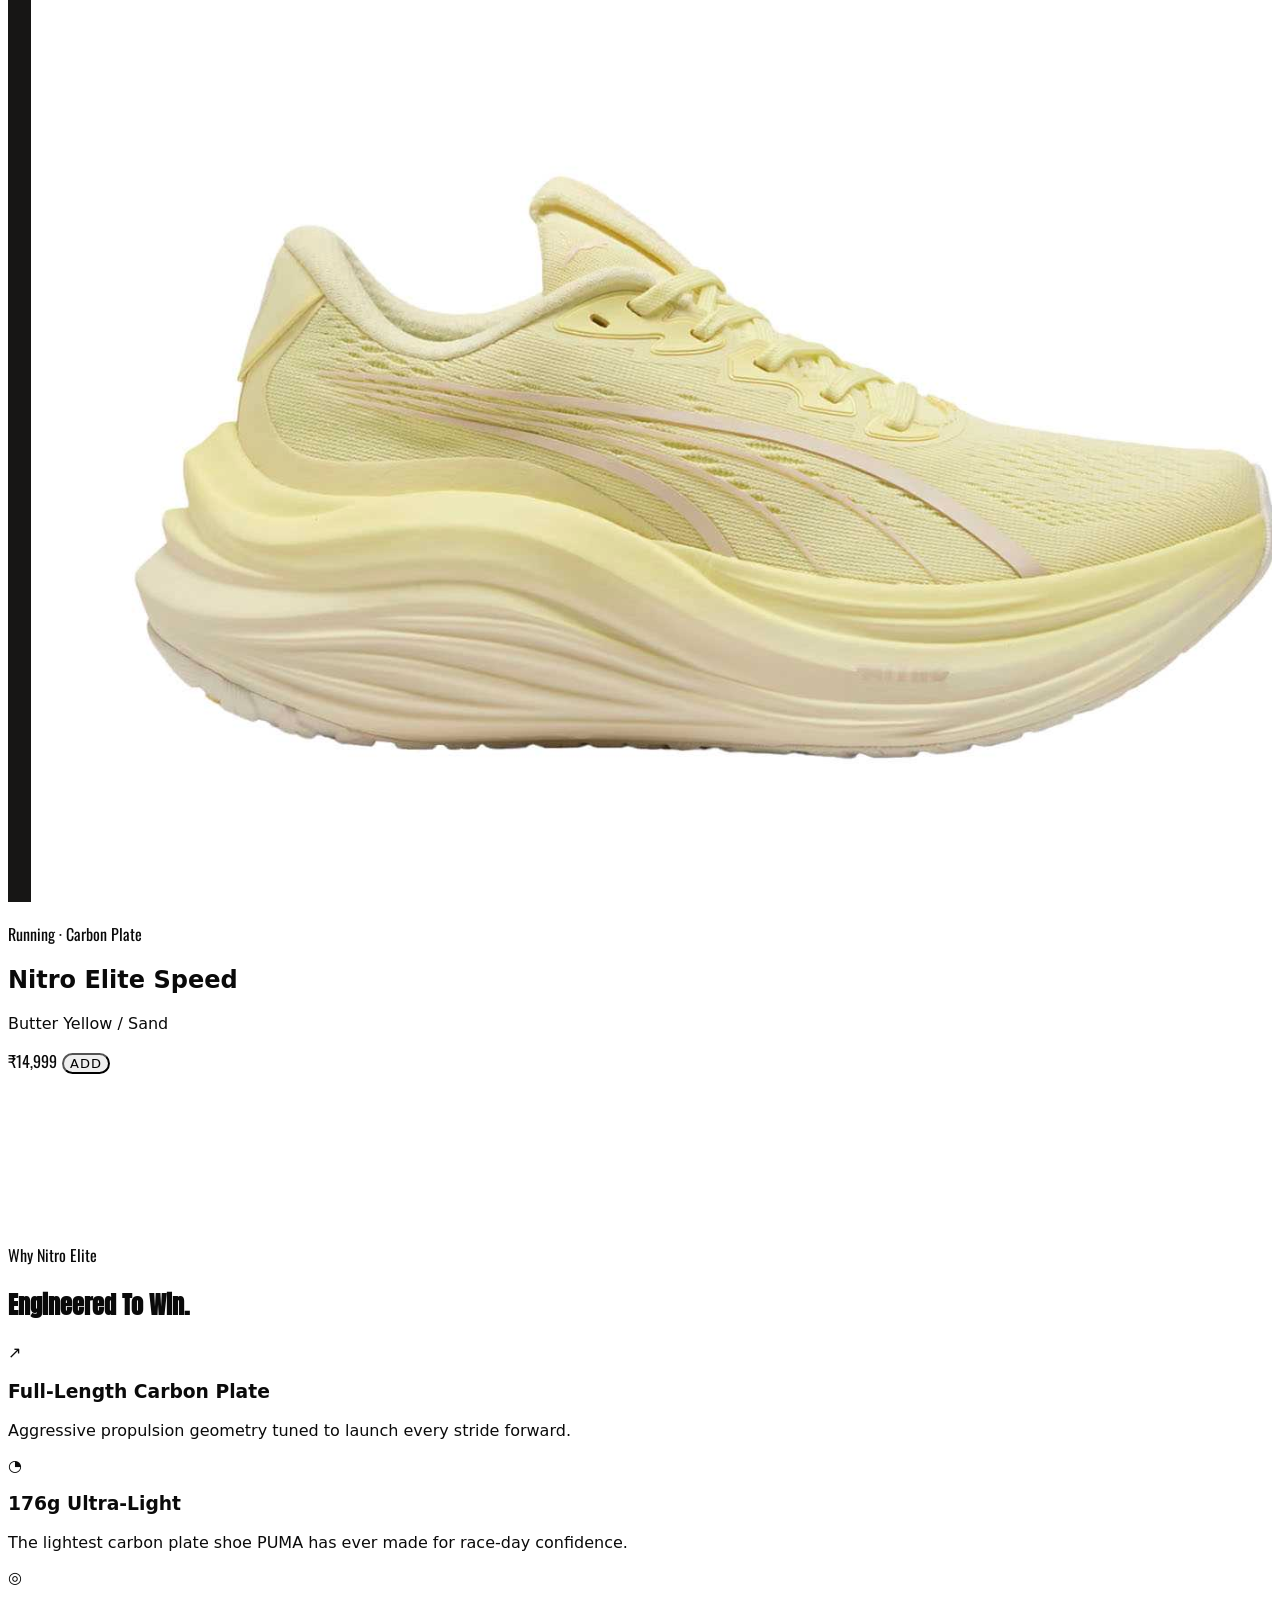
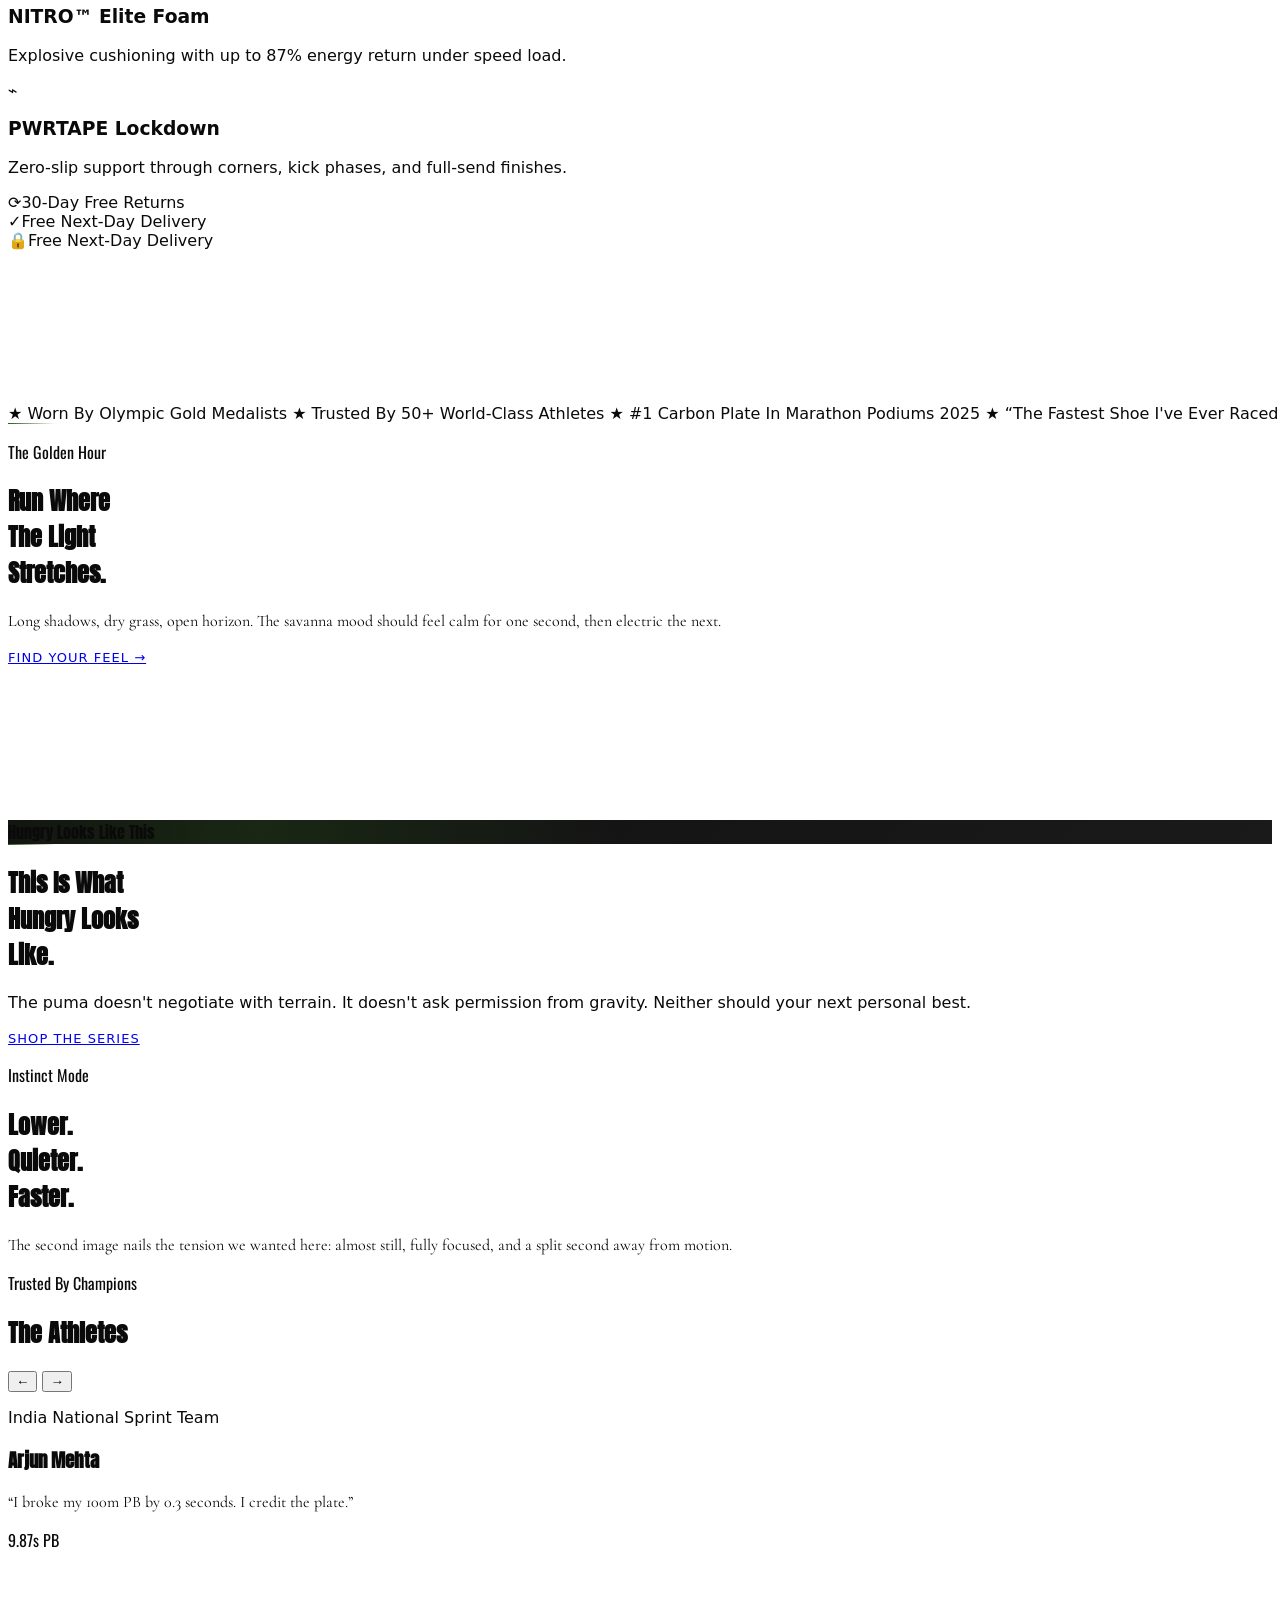
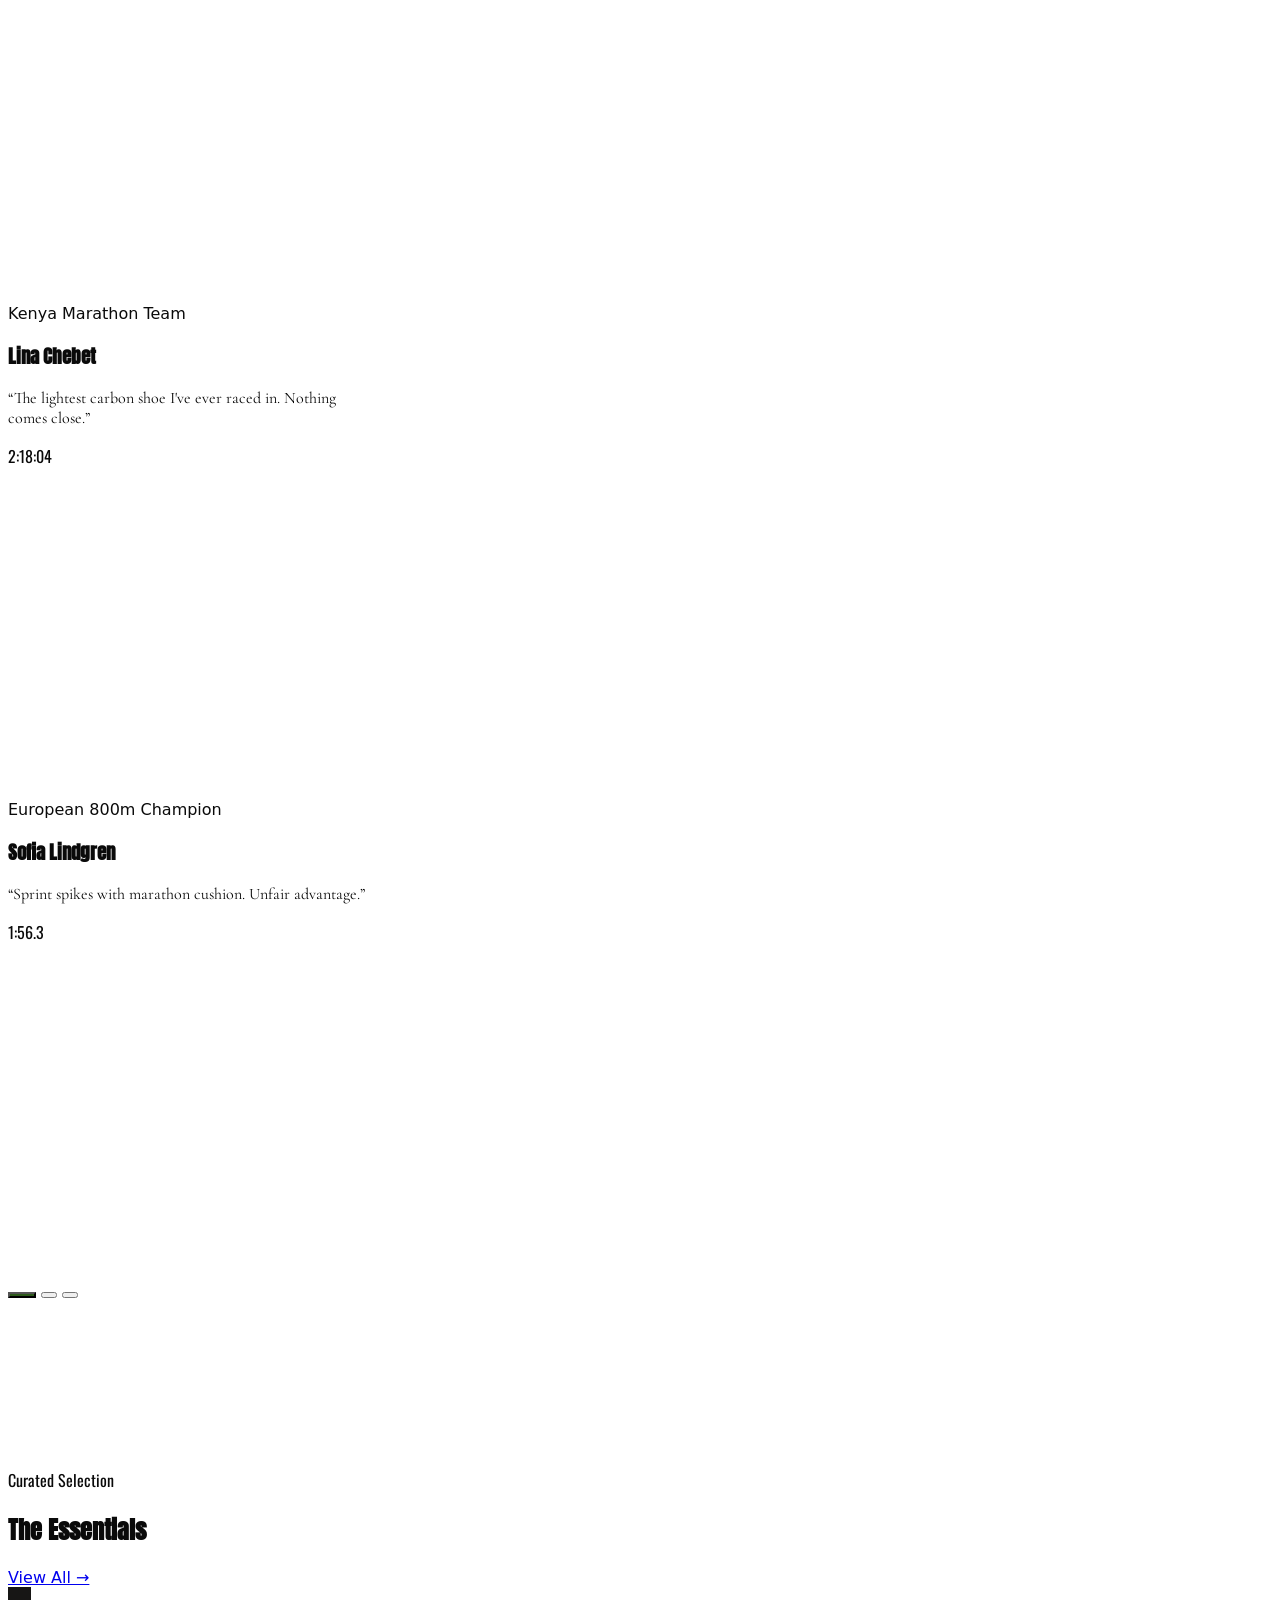
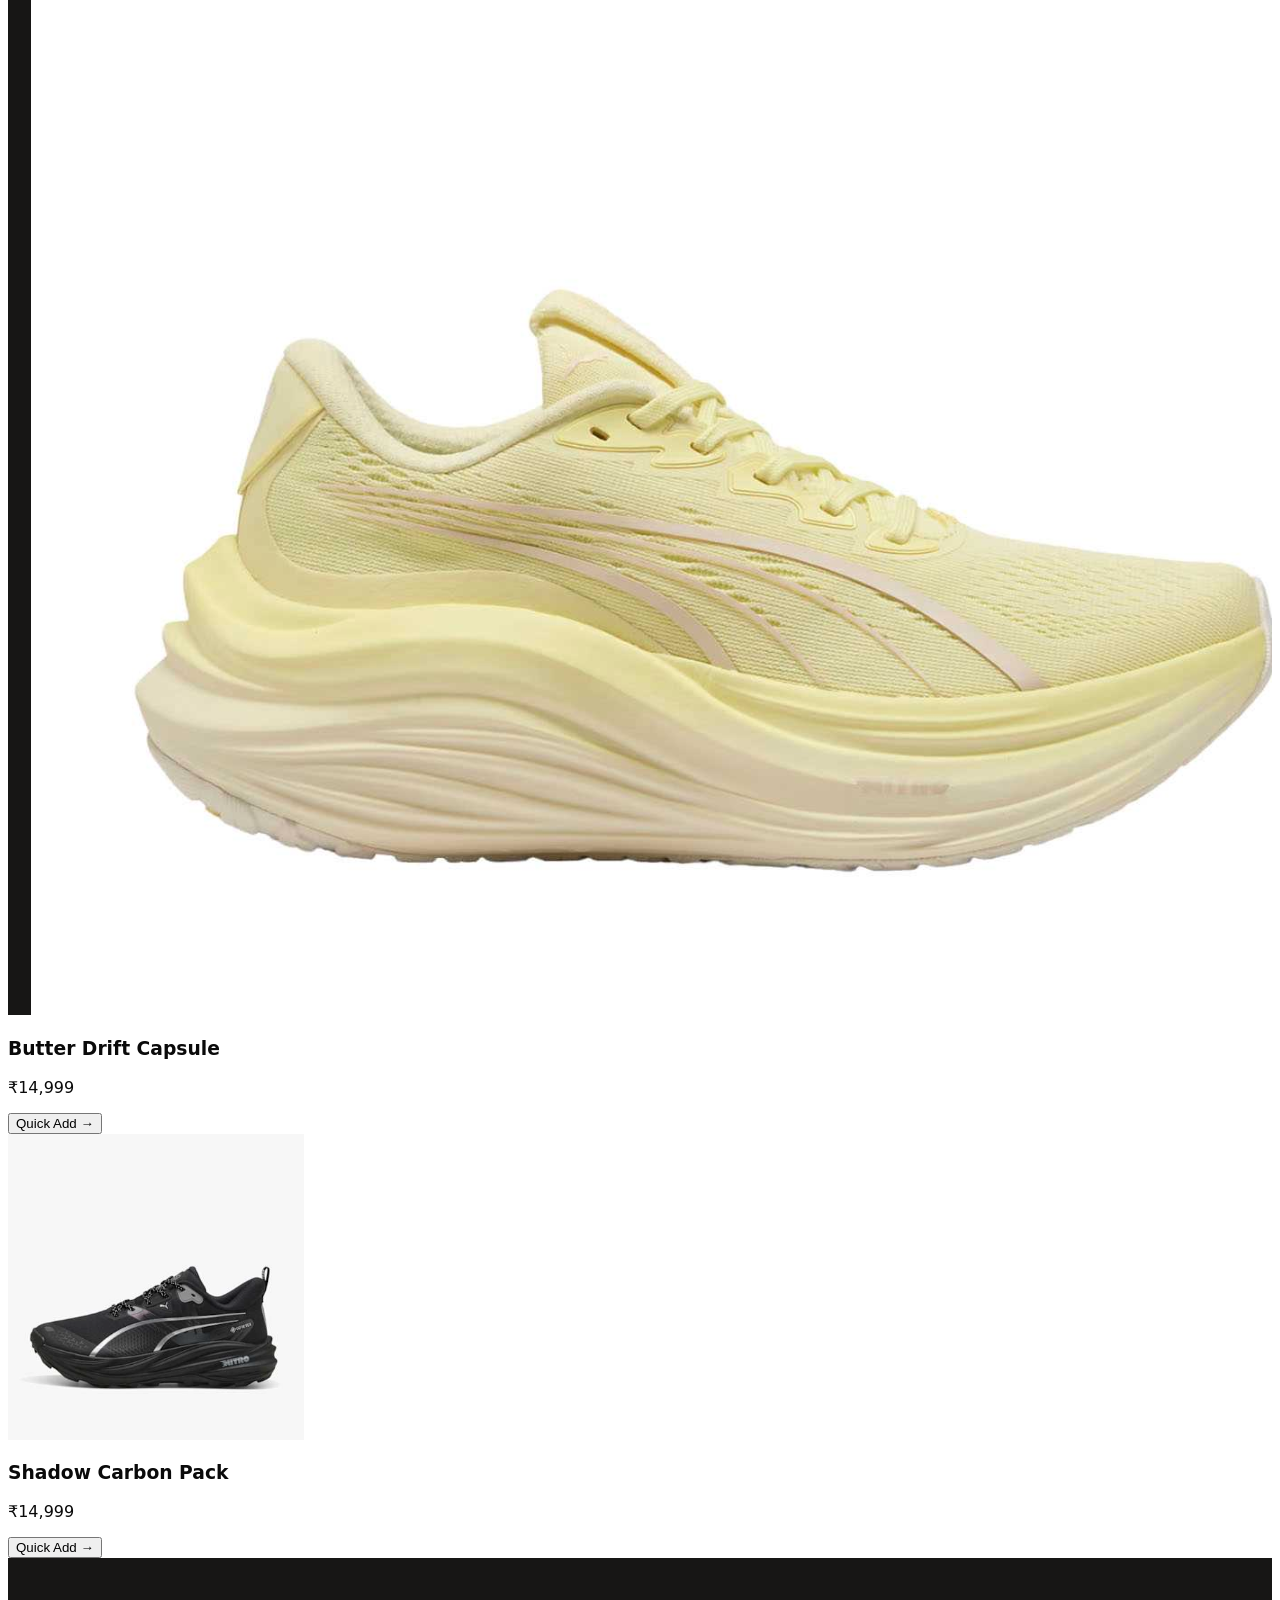
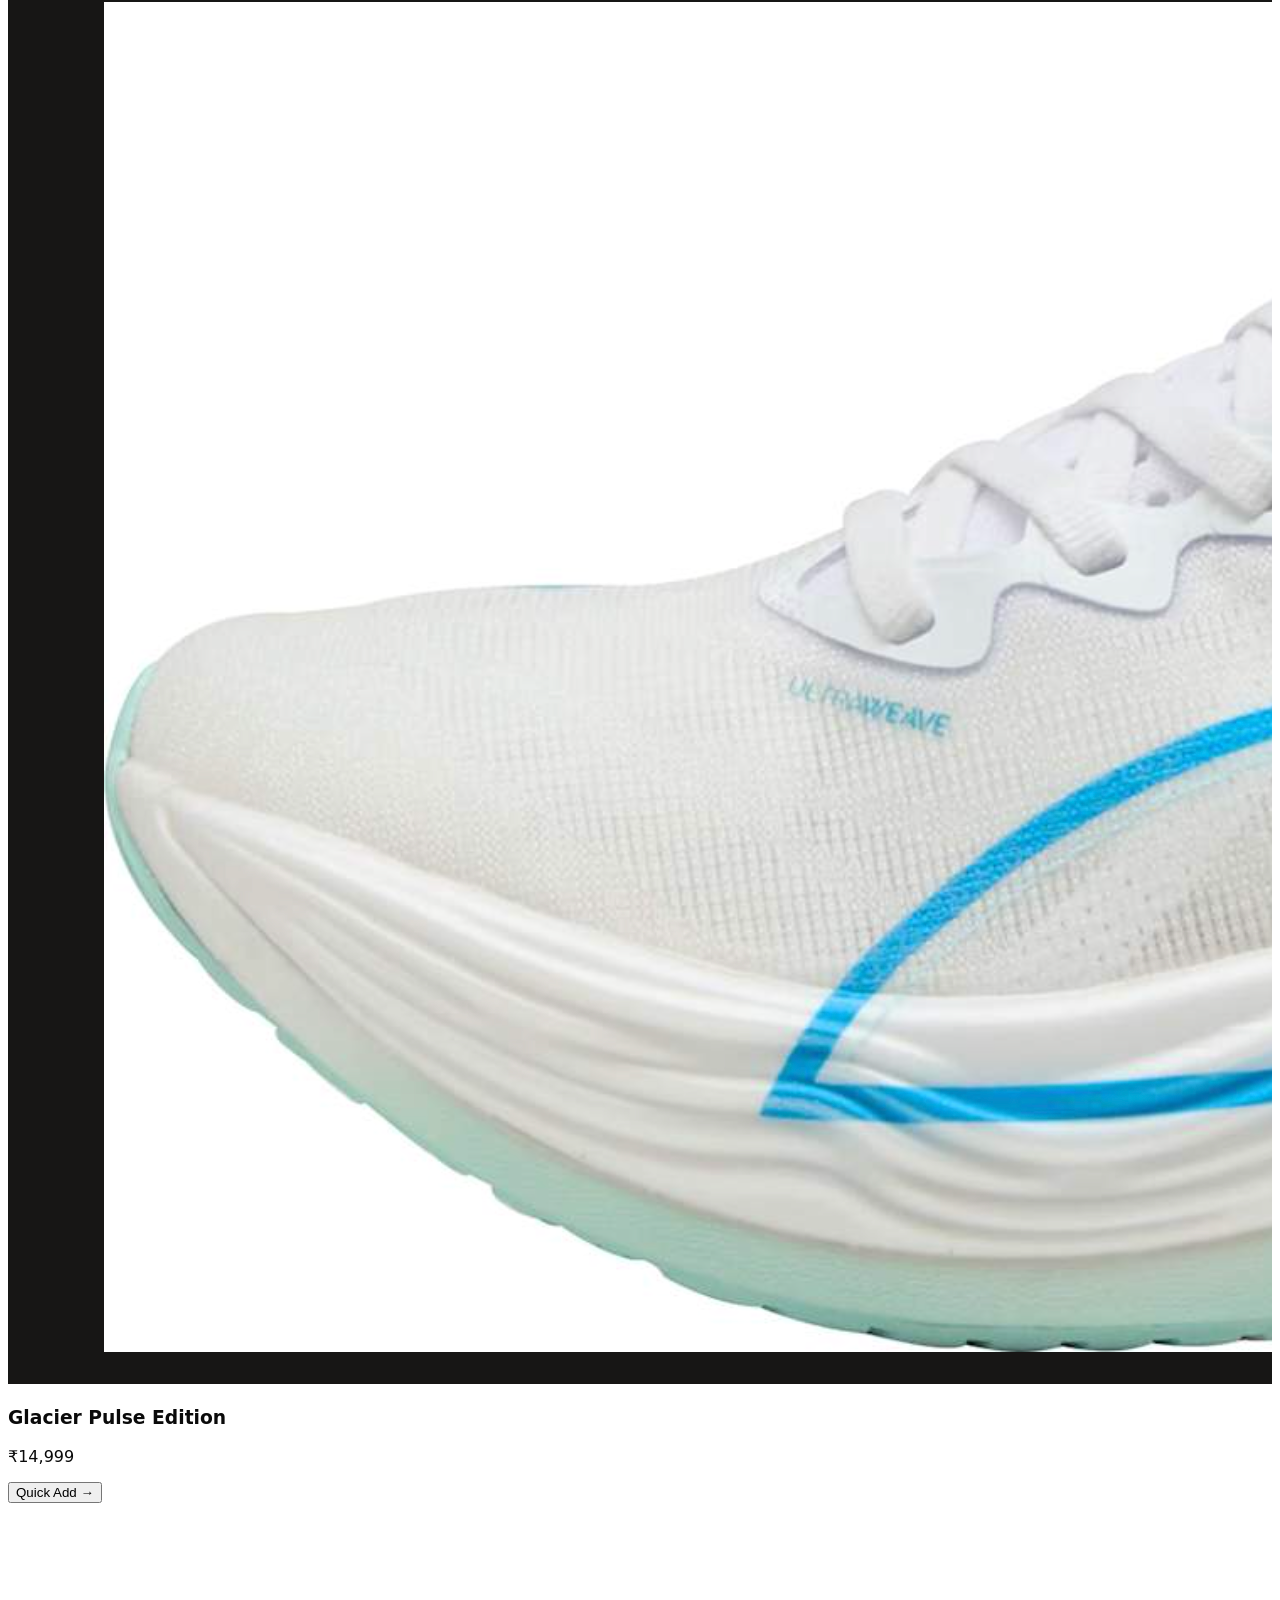
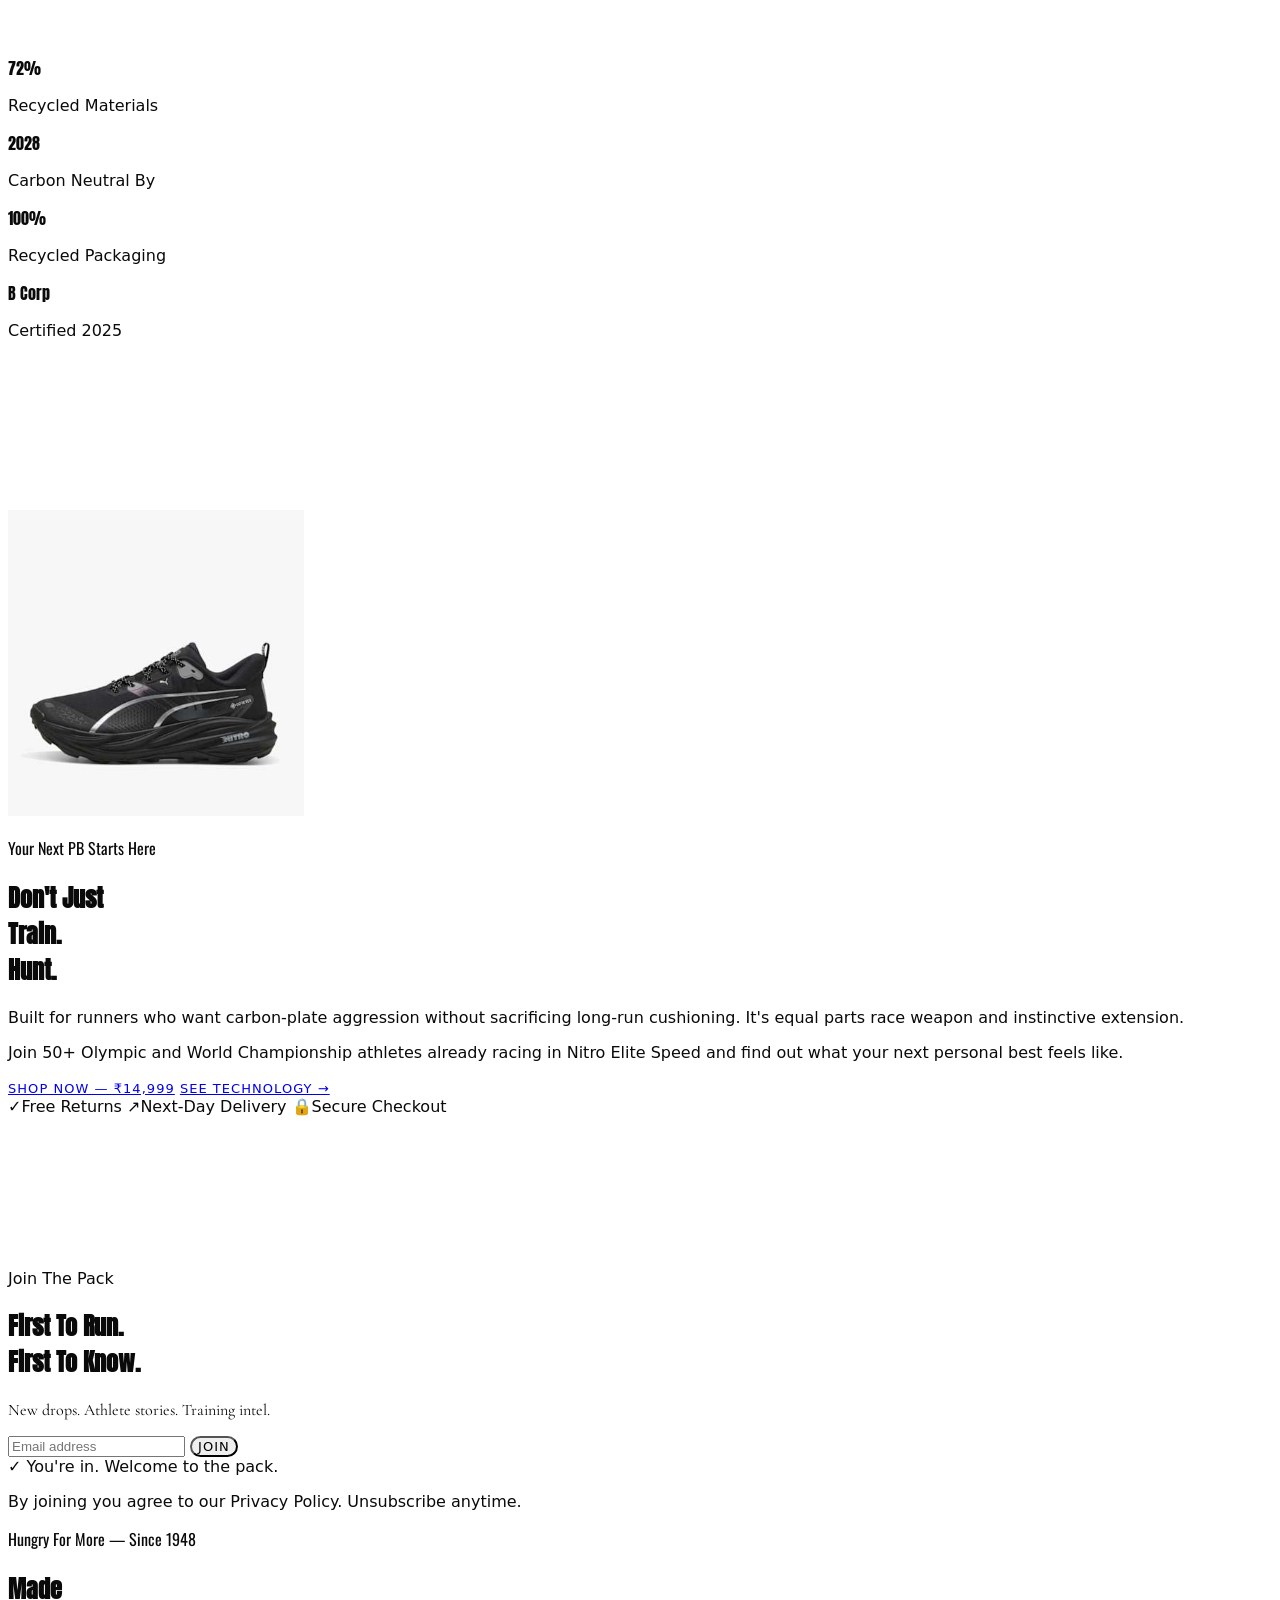
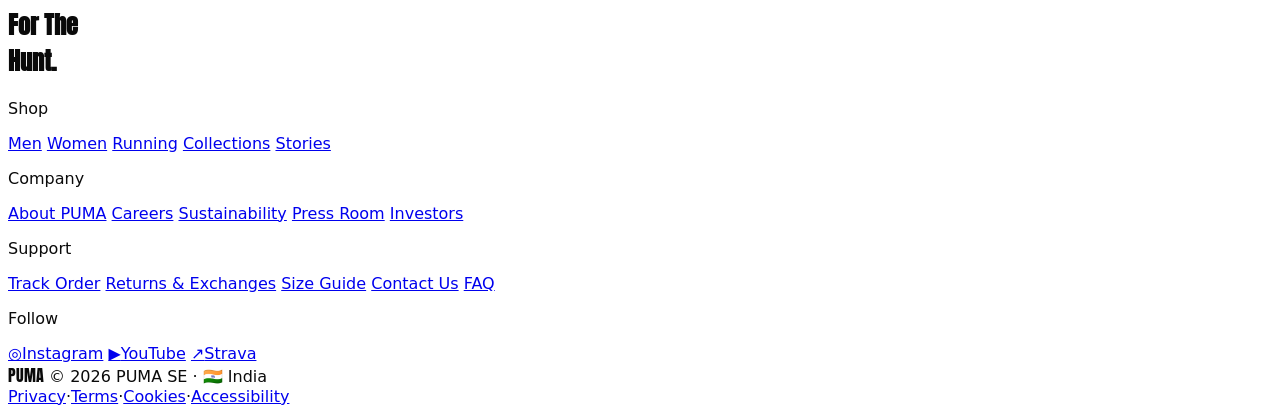
==== commit 45d0475e: "Refresh product lineup visuals" ====
--- a/public/index.html
+++ b/public/index.html
@@ -163,7 +163,7 @@
           <div class="border-t border-[var(--hairline)] px-7 pb-7 pt-7">
             <p class="font-label text-[10px] uppercase tracking-[0.18em] text-[var(--brand-green)]">Running · Carbon Plate</p>
             <h2 class="mt-3 text-[19px] font-bold">Nitro Elite Speed</h2>
-            <p class="mt-1 text-[13px] text-[var(--text-muted)]">Obsidian Black / Gold</p>
+          <p class="mt-1 text-[13px] text-[var(--text-muted)]">Obsidian Black / Carbon</p>
             <div class="mt-6 flex items-center justify-between gap-4">
               <span class="font-label text-[22px] font-bold">₹14,999</span>
               <button class="add-to-cart-btn btn-pill rounded-full border border-[var(--text-primary)] px-4 py-3" data-product-id="obsidian">Add</button>
@@ -177,7 +177,7 @@
           <div class="border-t border-[var(--hairline)] px-7 pb-7 pt-7">
             <p class="font-label text-[10px] uppercase tracking-[0.18em] text-[var(--brand-green)]">Running · Carbon Plate</p>
             <h2 class="mt-3 text-[19px] font-bold">Nitro Elite Speed</h2>
-            <p class="mt-1 text-[13px] text-[var(--text-muted)]">Arctic White / Ice</p>
+          <p class="mt-1 text-[13px] text-[var(--text-muted)]">Arctic White / Cyan Pulse</p>
             <div class="mt-6 flex items-center justify-between gap-4">
               <span class="font-label text-[22px] font-bold">₹14,999</span>
               <button class="add-to-cart-btn btn-pill rounded-full border border-[var(--text-primary)] px-4 py-3" data-product-id="arctic">Add</button>
@@ -191,7 +191,7 @@
           <div class="border-t border-[var(--hairline)] px-7 pb-7 pt-7">
             <p class="font-label text-[10px] uppercase tracking-[0.18em] text-[var(--brand-green)]">Running · Carbon Plate</p>
             <h2 class="mt-3 text-[19px] font-bold">Nitro Elite Speed</h2>
-            <p class="mt-1 text-[13px] text-[var(--text-muted)]">Savanna Gold / Earth</p>
+          <p class="mt-1 text-[13px] text-[var(--text-muted)]">Butter Yellow / Sand</p>
             <div class="mt-6 flex items-center justify-between gap-4">
               <span class="font-label text-[22px] font-bold">₹14,999</span>
               <button class="add-to-cart-btn btn-pill rounded-full border border-[var(--text-primary)] px-4 py-3" data-product-id="savanna">Add</button>
@@ -367,7 +367,7 @@
             </div>
             <div class="absolute bottom-0 left-0 right-0 flex items-end justify-between gap-4 p-7 text-white">
               <div>
-                <h3 class="text-[17px] font-bold">Savanna Capsule Racer</h3>
+                <h3 class="text-[17px] font-bold">Butter Drift Capsule</h3>
                 <p class="mt-2 text-[13px] text-white/65">₹14,999</p>
               </div>
               <button class="add-to-cart-btn text-[12px] uppercase tracking-[0.18em]" data-product-id="savanna">Quick Add →</button>
@@ -381,7 +381,7 @@
             </div>
             <div class="absolute bottom-0 left-0 right-0 flex items-end justify-between gap-4 p-7 text-white">
               <div>
-                <h3 class="text-[17px] font-bold">Midnight Track Pack</h3>
+                <h3 class="text-[17px] font-bold">Shadow Carbon Pack</h3>
                 <p class="mt-2 text-[13px] text-white/65">₹14,999</p>
               </div>
               <button class="add-to-cart-btn text-[12px] uppercase tracking-[0.18em]" data-product-id="obsidian">Quick Add →</button>
@@ -395,7 +395,7 @@
             </div>
             <div class="absolute bottom-0 left-0 right-0 flex items-end justify-between gap-4 p-7 text-white">
               <div>
-                <h3 class="text-[17px] font-bold">Turf Interval Edition</h3>
+                <h3 class="text-[17px] font-bold">Glacier Pulse Edition</h3>
                 <p class="mt-2 text-[13px] text-white/65">₹14,999</p>
               </div>
               <button class="add-to-cart-btn text-[12px] uppercase tracking-[0.18em]" data-product-id="arctic">Quick Add →</button>
